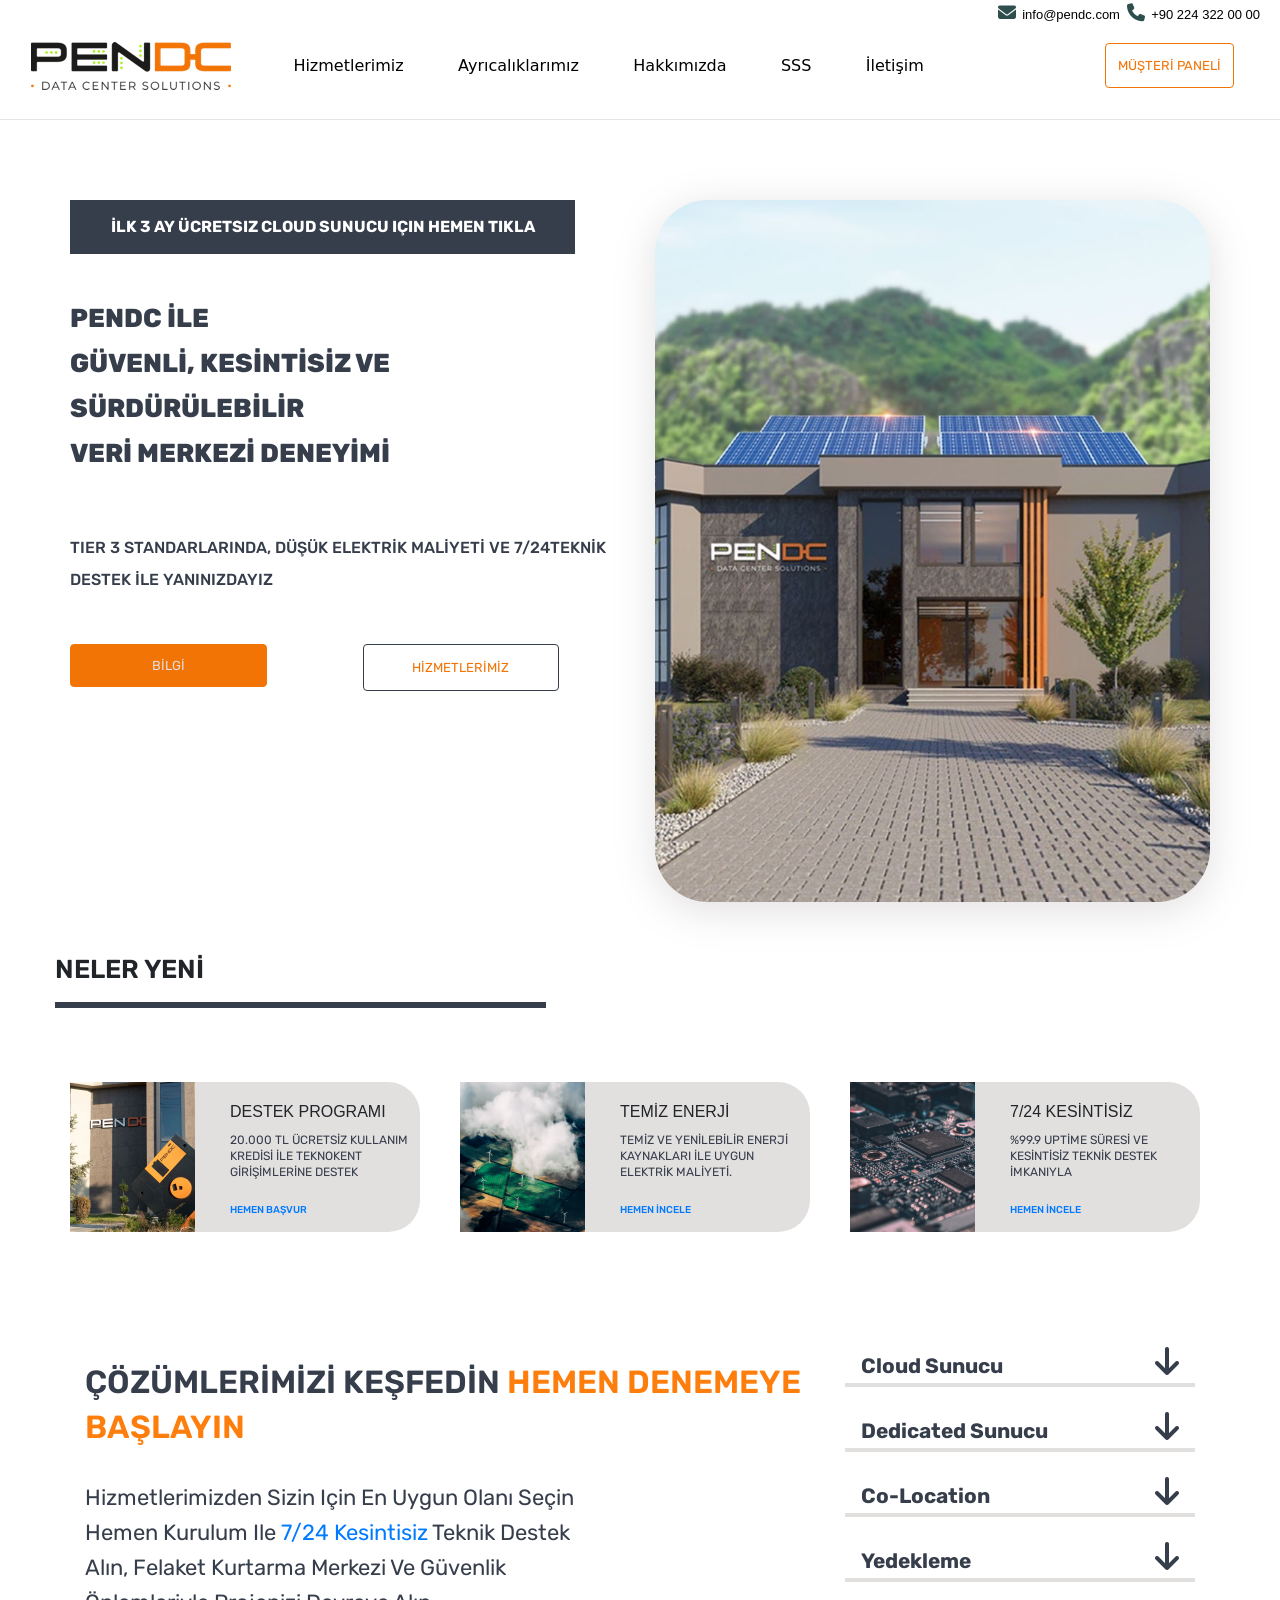
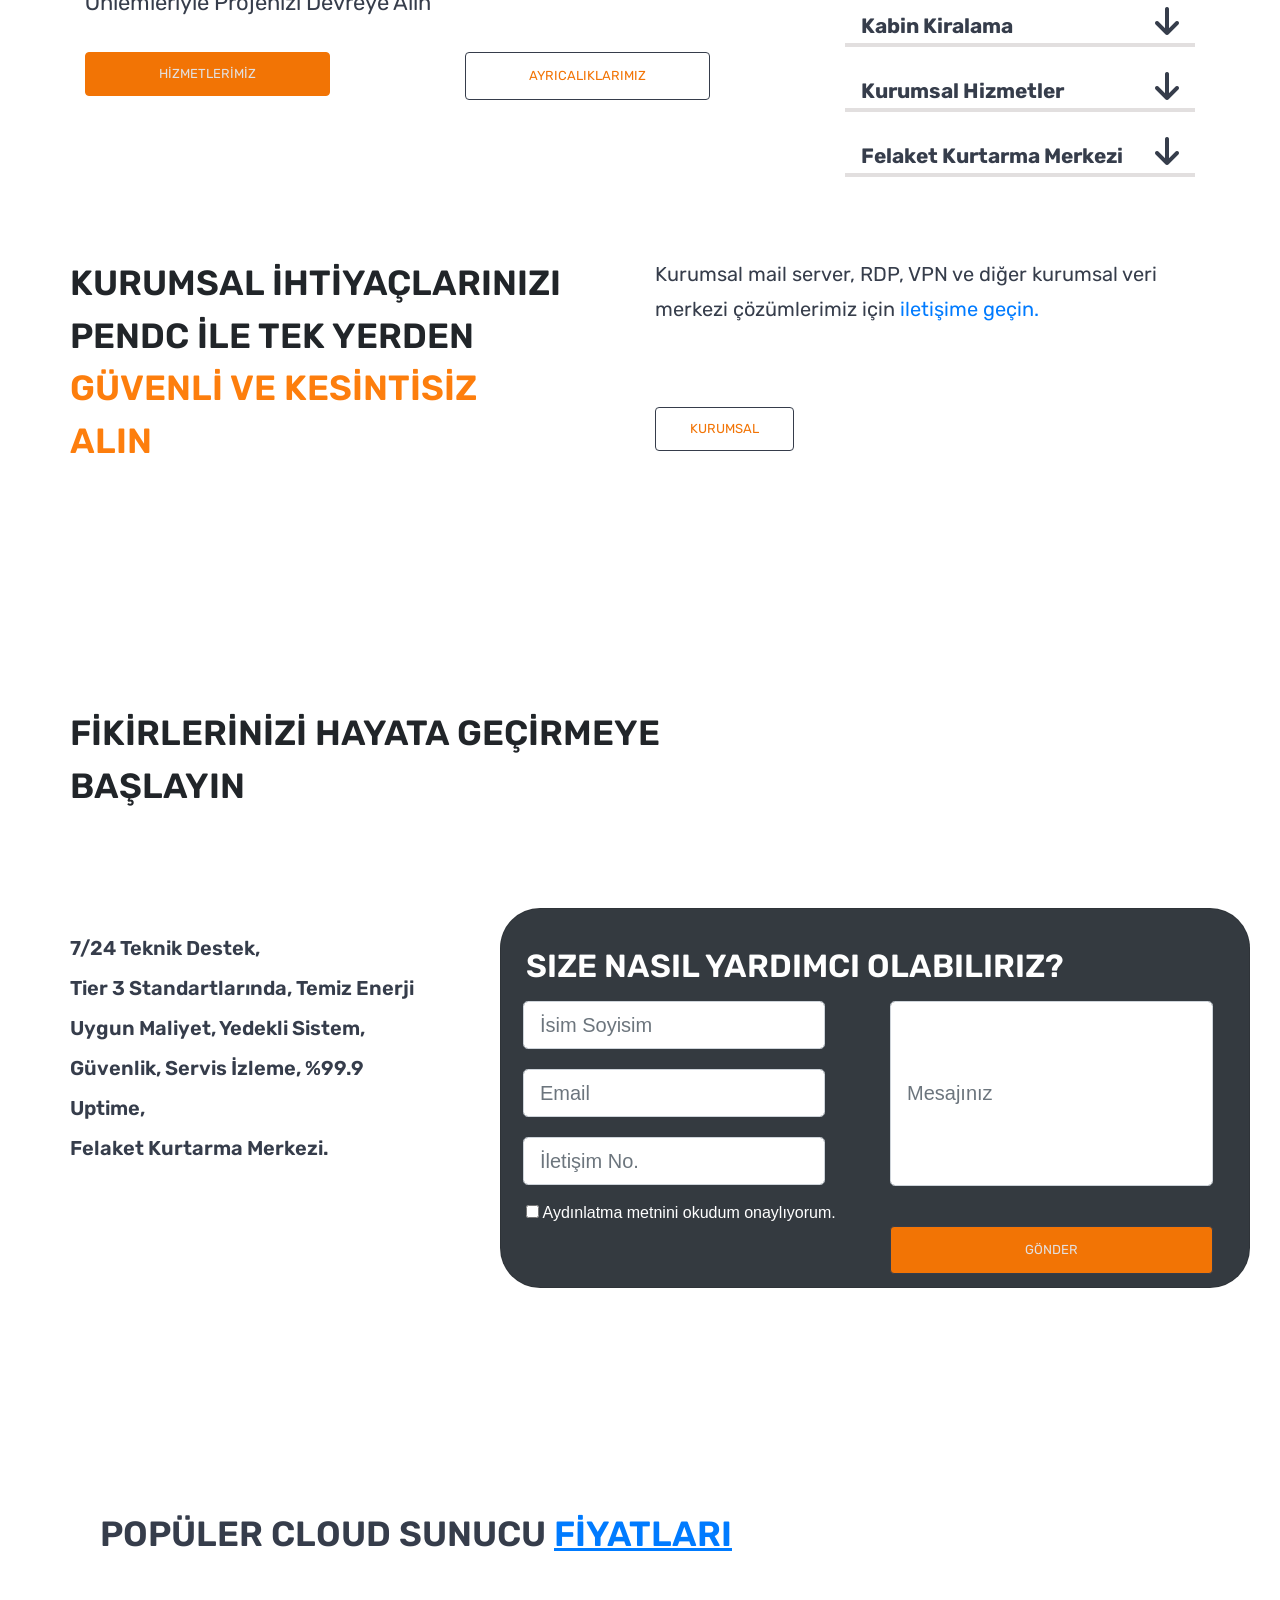
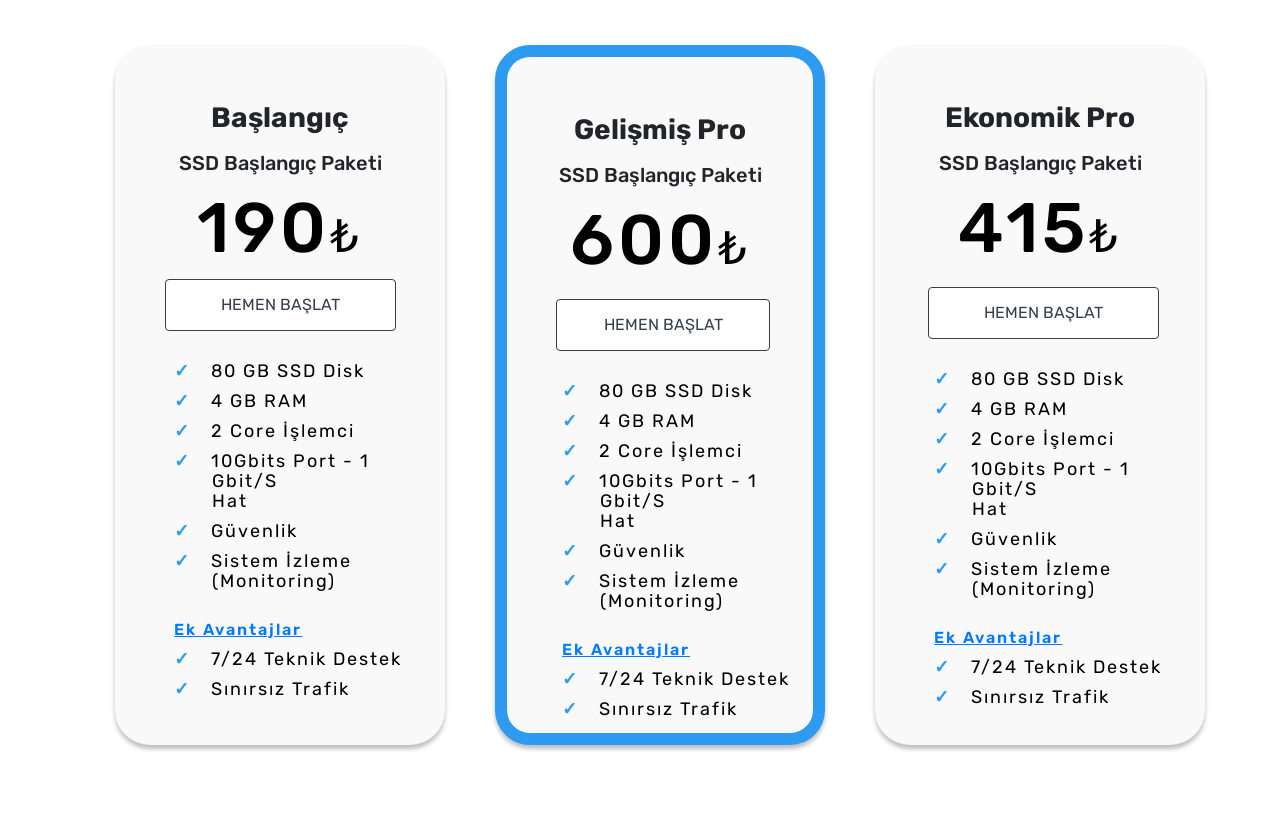
==== index.html @ 30faa402 "pendc1 pendc" ====
<!DOCTYPE html>
<html lang="en">

<head>
  <meta charset="UTF-8">
  <meta name="viewport" content="width=device-width, initial-scale=1.0, maximum-scale=1.0, user-scalable=0">
  <meta http-equiv="X-UA-Compatible" content="ie=edge">
  <title>PenDC: Veri Merkezi | TIER 3 Standartlarında Data Center</title>
  <link href="images/favicon.png" rel="icon" type="image/png">
  <link rel="stylesheet" href="https://cdnjs.cloudflare.com/ajax/libs/font-awesome/6.4.0/css/all.min.css">
  <link rel="stylesheet" href="https://stackpath.bootstrapcdn.com/bootstrap/4.0.0/css/bootstrap.min.css">
  <link href='https://fonts.googleapis.com/css?family=Rubik' rel='stylesheet'>
  <link rel="stylesheet" href="css/style.css">
</head>

<body>

  <div class="top-info bg-white text-right">
    <i class="fa-solid fa-envelope ikonmail" style="color: #000000;"></i></i><a href="mailto:info@pendc.com">
      info@pendc.com </a></i>
    <span class="mr-3"><i class="fa-solid fa-phone ikontel" style="color: #000000;"></i></i> +90 224 322 00 00</span>
  </div>
  <div class="col-lg 9">
    <nav class="navbar navbar-expand-lg navbar-light bg-white">

      <a class="navbar-brand" href="index.html"><img src="images/pendclogo.webp"> </a>
      <button class="navbar-toggler" type="button" data-toggle="collapse" data-target="#navbarNav"
        aria-controls="navbarNav" aria-expanded="false" aria-label="Toggle navigation">
        <span class="navbar-toggler-icon"></span>
      </button>
      <div class="collapse navbar-collapse menu" id="navbarNav">
        <ul class="navbar-nav">
          <li class="nav-item active">
            <a class="nav-link" href="#">Hizmetlerimiz</a>
          </li>
          <li class="nav-item">
            <a class="nav-link" href="#">Ayrıcalıklarımız</a>
          </li>
          <li class="nav-item">
            <a class="nav-link" href="#">Hakkımızda</a>
          </li>
          <li class="nav-item">
            <a class="nav-link" href="#">SSS</a>
          </li>
          <li class="nav-item">
            <a class="nav-link" href="#">İletişim</a>
          </li>
        </ul>
      </div>
      <div class="col-md 3 float-right">
        <button class="btn btn-outline musteripaneli"> MÜŞTERİ PANELİ </button>
      </div>
  </div>

  </nav>
  <hr>

  <div class="container">
    <div class="row">
      <div class="row">
        <div class="col-md-6 col-sm-12 sol">
          <div class="yaziarkaplan">
            <a href="#" class="solyazi">İlk 3 ay ücretsiz cloud sunucu için hemen tıkla</a>
          </div>
          <div class="row">
            <div class="col-md-12 pendcbaslik">
              <h2 class="pendcbaslikyazi">PenDC İle <br> güvenlİ, kesİntİsİz ve<br>sürdürülebİlİr<br>verİ merkeZİ
                deneyİmİ</h2>
            </div>
          </div>
          <div class="row">
            <div class="col-12 teknikdestekyazi">
              <p class="teknikdestekyazikucuk">Tier 3 Standarlarında, düşük elektrİk malİyeTİ ve 7/24<br
                  class="d-sm-none">teknİk destek İle yanınızdayız</p>
            </div>
          </div>
          <div class="row butonlar">
            <div class="col-lg-6 col-md-6 col-sm-12">
              <button class="btn btn-outline bilgi-buton">BİLGİ</button>
            </div>
            <div class="col-lg-6 col-md-6 col-sm-12">
              <button class="btn btn-outline hizmet-buton">HİZMETLERİMİZ</button>
            </div>
          </div>

        </div>
        <div class="col-md-6 col-sm-12 sag">
          <div class="row">
            <div class="col-lg-12 col-sm-12 ">
              <img src="images/pendccard.png" class="sagresim img-fluid">
            </div>
          </div>
        </div>
        <div class="row neleryenicon">
          <div class="col-lg-12 col-md-12 col-sm-12 ">
            <h3 class="neleryeni">NELER YENİ</h3>
            <hr class="cizgi">
          </div>
        </div>
      </div>
      <div class="row kartlar">
        <div class="col-lg-4 col-md-6 col-sm-12">
          <div class="solkart">
            <img src="images/destekprogrami.png" class="solkartresim">
            <h6 class="solkartbaslik">DESTEK PROGRAMI</h6><br>
            <span class="solkartyazi">20.000 TL ÜCRETSİZ KULLANIM<br> KREDİSİ İLE TEKNOKENT<br> GİRİŞİMLERİNE DESTEK<br>
            </span>
            <a href="#" class="solkartlink">HEMEN BAŞVUR</a>
          </div>
        </div>

        <div class="col-lg-4 col-md-6 col-sm-12">
          <div class="ortakart">
            <img src="images/temizenerji.png" class="ortakartresim">
            <h6 class="ortakartbaslik">TEMİZ ENERJİ</h6><br>
            <span class="ortakartyazi">TEMİZ VE YENİLEBİLİR ENERJİ<br> KAYNAKLARI İLE UYGUN<br> ELEKTRİK MALİYETİ.
            </span>
            <a href="#" class="ortakartlink">HEMEN İNCELE</a>
          </div>
        </div>

        <div class="col-lg-4 col-md-6 col-sm-12">
          <div class="sagkart">
            <img src="images/7-24kesintisiz.png" class="sagkartresim">
            <h6 class="sagkartbaslik">7/24 KESİNTİSİZ</h6><br>
            <span class="sagkartyazi"> %99.9 UPTİME SÜRESİ VE<br> KESİNTİSİZ TEKNİK DESTEK<br> İMKANIYLA </span>
            <a href="#" class="sagkartlink">HEMEN İNCELE</a>
          </div>
        </div>
      </div>
      <div class="container">
        <div class="row cozumler-dropdownmenu">
          <div class="col-12 col-md-8 cozumler">
            <h1 class="cozumlerbaslik">ÇÖZÜMLERİMİZİ KEŞFEDİN <span style="color:#FD7E0D ;"> HEMEN DENEMEYE
                BAŞLAYIN</span> </h1>
            <p class="cozumleryazi">Hizmetlerimizden sizin için en uygun olanı seçin<br>
              hemen kurulum ile <a href="#">7/24 kesintisiz</a> teknik destek<br>
              alın, felaket kurtarma merkezi ve güvenlik<br>
              önlemleriyle projenizi devreye alın </p>
            <div class="row butonlar">
              <div class="col-6 col-md-6 col-sm-12">
                <button class="btn btn-outline-primary hizmet-cozumler-buton"> HİZMETLERİMİZ </button>
              </div>
              <div class="col-6 col-md-6 col-sm-12">
                <button class="btn btn-outline-primary ayricak-buton"> AYRICALIKLARIMIZ </button>
              </div>
            </div>
          </div>

          <div class="col-12 col-md-4 accordionsag">
            <section class="accordion-section clearfix mt-3" aria-label="Question Accordions">
              <div class="panel-group" id="accordion" role="tablist" aria-multiselectable="true">

                <div class="panel panel-default">
                  <div class="panel-heading p-3 mb-3" role="tab" id="heading0">
                    <h3 class="panel-title">
                      <a class="collapsed" role="button" title="" data-toggle="collapse" data-parent="#accordion"
                        href="#collapse0" aria-expanded="true" aria-controls="collapse0">
                        Cloud Sunucu
                      </a>
                    </h3>
                  </div>
                  <div id="collapse0" class="panel-collapse collapse" role="tabpanel" aria-labelledby="heading0">
                    <div class="panel-body px-3 mb-4">
                      <ul class="tik">
                        <li>Tier 3 standartlarında dedicated sunucu barındırma hizmetleri</li>
                        <li>Temiz enerji kaynakları ile uygun elektrik maliyeti</li>
                        <li>7/24 Teknik destek ile fiziksel sunucu hizmetleri</li>
                      </ul>
                    </div>
                  </div>
                </div>

                <div class="panel panel-default">
                  <div class="panel-heading p-3 mb-3" role="tab" id="heading1">
                    <h3 class="panel-title">
                      <a class="collapsed" role="button" title="" data-toggle="collapse" data-parent="#accordion"
                        href="#collapse1" aria-expanded="true" aria-controls="collapse1">
                        Dedicated Sunucu
                      </a>
                    </h3>
                  </div>
                  <div id="collapse1" class="panel-collapse collapse" role="tabpanel" aria-labelledby="heading1">
                    <div class="panel-body px-3 mb-4">
                      <ul class="tik">
                        <li>Tier 3 standartlarında dedicated sunucu barındırma hizmetleri</li>
                        <li>Temiz enerji kaynakları ile uygun elektrik maliyeti</li>
                        <li>7/24 Teknik destek ile fiziksel sunucu hizmetleri</li>
                      </ul>
                    </div>
                  </div>
                </div>

                <div class="panel panel-default">
                  <div class="panel-heading p-3 mb-3" role="tab" id="heading2">
                    <h3 class="panel-title">
                      <a class="collapsed" role="button" title="" data-toggle="collapse" data-parent="#accordion"
                        href="#collapse2" aria-expanded="true" aria-controls="collapse2">
                        Co-Location
                      </a>
                    </h3>
                  </div>
                  <div id="collapse2" class="panel-collapse collapse" role="tabpanel" aria-labelledby="heading2">
                    <div class="panel-body px-3 mb-4">
                      <ul class="tik">
                        <li>Tier 3 standartlarında dedicated sunucu barındırma hizmetleri</li>
                        <li>Temiz enerji kaynakları ile uygun elektrik maliyeti</li>
                        <li>7/24 Teknik destek ile fiziksel sunucu hizmetleri</li>
                      </ul>
                    </div>
                  </div>
                </div>

                <div class="panel panel-default">
                  <div class="panel-heading p-3 mb-3" role="tab" id="heading3">
                    <h3 class="panel-title">
                      <a class="collapsed" role="button" title="" data-toggle="collapse" data-parent="#accordion"
                        href="#collapse3" aria-expanded="true" aria-controls="collapse3">
                        Yedekleme
                      </a>
                    </h3>
                  </div>
                  <div id="collapse3" class="panel-collapse collapse" role="tabpanel" aria-labelledby="heading3">
                    <div class="panel-body px-3 mb-4">
                      <ul class="tik">
                        <li>Tier 3 standartlarında dedicated sunucu barındırma hizmetleri</li>
                        <li>Temiz enerji kaynakları ile uygun elektrik maliyeti</li>
                        <li>7/24 Teknik destek ile fiziksel sunucu hizmetleri</li>
                      </ul>
                    </div>
                  </div>
                </div>

                <div class="panel panel-default">
                  <div class="panel-heading p-3 mb-3" role="tab" id="heading4">
                    <h3 class="panel-title">
                      <a class="collapsed" role="button" title="" data-toggle="collapse" data-parent="#accordion"
                        href="#collapse4" aria-expanded="true" aria-controls="collapse4">
                        Kabin Kiralama
                      </a>
                    </h3>
                  </div>
                  <div id="collapse4" class="panel-collapse collapse" role="tabpanel" aria-labelledby="heading4">
                    <div class="panel-body px-3 mb-4">
                      <ul class="tik">
                        <li>Tier 3 standartlarında dedicated sunucu barındırma hizmetleri</li>
                        <li>Temiz enerji kaynakları ile uygun elektrik maliyeti</li>
                        <li>7/24 Teknik destek ile fiziksel sunucu hizmetleri</li>
                      </ul>
                    </div>
                  </div>
                </div>

                <div class="panel panel-default">
                  <div class="panel-heading p-3 mb-3" role="tab" id="heading5">
                    <h3 class="panel-title">
                      <a class="collapsed" role="button" title="" data-toggle="collapse" data-parent="#accordion"
                        href="#collapse5" aria-expanded="true" aria-controls="collapse5">
                        Kurumsal Hizmetler
                      </a>
                    </h3>
                  </div>
                  <div id="collapse5" class="panel-collapse collapse" role="tabpanel" aria-labelledby="heading5">
                    <div class="panel-body px-3 mb-4">
                      <ul class="tik">
                        <li>Tier 3 standartlarında dedicated sunucu barındırma hizmetleri</li>
                        <li>Temiz enerji kaynakları ile uygun elektrik maliyeti</li>
                        <li>7/24 Teknik destek ile fiziksel sunucu hizmetleri</li>
                      </ul>
                    </div>
                  </div>
                </div>

                <div class="panel panel-default">
                  <div class="panel-heading p-3 mb-3" role="tab" id="heading6">
                    <h3 class="panel-title">
                      <a class="collapsed" role="button" title="" data-toggle="collapse" data-parent="#accordion"
                        href="#collapse6" aria-expanded="true" aria-controls="collapse6">
                        Felaket Kurtarma Merkezi
                      </a>
                    </h3>
                  </div>
                  <div id="collapse6" class="panel-collapse collapse" role="tabpanel" aria-labelledby="heading6">
                    <div class="panel-body px-3 mb-4">
                      <ul class="tik">
                        <li>Tier 3 standartlarında dedicated sunucu barındırma hizmetleri</li>
                        <li>Temiz enerji kaynakları ile uygun elektrik maliyeti</li>
                        <li>7/24 Teknik destek ile fiziksel sunucu hizmetleri</li>
                      </ul>
                    </div>
                  </div>
                </div>
              </div>
          </div>
          </section>
        </div>
      </div>

      <div class="row kurumsal">
        <div class="col-md-6 col-sm-12">
          <p class="kurumsalbaslik">
            Kurumsal İHTİYAÇLARINIZI PenDC İLE tek yerden <span style="color: #FD7E0D;">güVENLİ ve kESİNTİSİZ<br>
              alın</span>
          </p>
        </div>
        <div class="col-md-6 col-sm-12">
          <p class="kurumsalyazi">
            Kurumsal mail server, RDP, VPN ve diğer kurumsal veri merkezi çözümlerimiz için <a href="#">iletişime
              geçin.</a>
          </p>
          <button class="btn btn-outline kurumsal-buton"> KURUMSAL </button>
        </div>
      </div>
      <div class="row fikir">
        <div class="col-12">
          <pc class="fikiryazi">FİKİRLERİNİZİ HAYATA GEÇİRMEYE<br> BAŞLAYIN </p>
        </div>
      </div>
      <div class="row ileti">

        <div class="col-md-4 iletibilgi d-none d-md-block">
          <span class="iletiyazi">7/24 Teknik Destek,<br>
            Tier 3 Standartlarında,
            Temiz Enerji Uygun Maliyet,
            Yedekli Sistem,
            Güvenlik,
            Servis İzleme,
            %99.9 Uptime,<br>
            Felaket Kurtarma Merkezi.
          </span>
        </div>
        <div class="col-md-8 iletisim">
          <div class="card text-white bg-dark iletisim-kart">
            <h5 class="card-title iletisim-kart-baslik">Size nasıl yardımcı olabiliriz?</h5>
            <div class="row">
              <div class="col-lg-6">
                <div class="form-group">
                  <input type="text" class="form-control form-control-lg isimsoyisimtb" placeholder="İsim Soyisim">
                </div>
                <div class="form-group">
                  <input type="email" class="form-control form-control-lg emailtb" placeholder="Email">
                </div>
                <div class="form-group">
                  <input type="tel" class="form-control form-control-lg telnotb" placeholder="İletişim No.">
                </div>
                <div class="form-group">
                  <p class="card-text iletisim-kart-yazi">
                    <label for="okudumkabulediyom">
                      <input type="checkbox" id="okudumkabulediyom" class="checkbox">
                      Aydınlatma metnini okudum onaylıyorum.
                    </label>
                  </p>
                </div>
              </div>
              <div class="col-lg-6">
                <div class="form-group mesaj-grup">
                  <input type="text" class="form-control form-control-lg mesaj" placeholder="Mesajınız">
                </div>
                <div class="form-group">
                  <button class="btn btn-outline gonder-buton">GÖNDER</button>
                </div>
              </div>
            </div>
          </div>
        </div>

      </div>
    </div>
    <div class="container">
      <div class="row cloudfiyat">
        <div class="col-12">
          <label class="cloudyazi">Popüler cloud sunucu <a href="#"
              style="text-decoration: underline;">Fİyatları</a></label>
        </div>
        <div class="row fiyat-kart">
          <div class="col-lg-4 col-md-12">
            <div class="urun-fiyat">
              <h3
                style="text-align: center; margin-top: 50px; font-family: Rubik; font-weight: 700; line-height: 45px;">
                Başlangıç</h3>
              <h5
                style="text-align: center; margin-top: -7px; font-family: Rubik; font-weight: 500; line-height: 45px;">
                SSD Başlangıç Paketi</h5>
              <h1
                style="text-align: center; margin-top: 20px; color: #000; font-size: 70px; font-family: Rubik; font-weight: 500; line-height: 45px; letter-spacing: 4px;">
                190<span
                  style="font-family: Arial, Helvetica, sans-serif; font-size: 45px; letter-spacing: 4px; font-weight: 500;">₺</span>
              </h1>
              <button class="btn btn-outline hemenbaslat-buton d-block mx-auto"> HEMEN BAŞLAT </button>
              <ul class="urun-liste tik">
                <li>80 GB SSD Disk</li>
                <li>4 GB RAM</li>
                <li>2 Core İşlemci</li>
                <li>10Gbits Port - 1 <br><span style="margin-left: 38px;">Gbit/s</span><br><span
                    style="margin-left: 38px;">hat</span></li>
                <li>Güvenlik</li>
                <li>Sistem İzleme <span style="margin-left: 38px;">(Monitoring)</span></li>
              </ul>
              <a href="#"
                style="margin-left: 18%; font-family: Rubik; font-weight: 600; line-height: 45px; letter-spacing: 2px;  text-decoration-line: underline;">Ek
                Avantajlar</a>
              <ul class="urun-liste tik" style="margin-top: -13px;">
                <li>7/24 Teknik destek</li>
                <li>Sınırsız Trafik</li>
              </ul>
            </div>
          </div>
          <div class="col-lg-4 col-md-12">
            <div class="urun-fiyat-orta">
              <h3
                style="text-align: center; margin-top: 50px; font-family: Rubik; font-weight: 700; line-height: 45px;">
                Gelişmiş Pro</h3>
              <h5
                style="text-align: center; margin-top: -7px; font-family: Rubik; font-weight: 500; line-height: 45px;">
                SSD Başlangıç Paketi</h5>
              <h1
                style="text-align: center; margin-top: 20px; color: #000; font-size: 70px; font-family: Rubik; font-weight: 500; line-height: 45px; letter-spacing: 4px;">
                600<span
                  style="font-family: Arial, Helvetica, sans-serif; font-size: 45px; letter-spacing: 4px; font-weight: 500;">₺</span>
              </h1>
              <button class="btn btn-outline hemenbaslat-buton" style=""> HEMEN BAŞLAT </button>
              <ul class="urun-liste tik">
                <li>80 GB SSD Disk</li>
                <li>4 GB RAM</li>
                <li>2 Core İşlemci</li>
                <li>10Gbits Port - 1 <br><span style="margin-left: 38px;">Gbit/s</span><br><span
                    style="margin-left: 38px;">hat</span></li>
                <li>Güvenlik</li>
                <li>Sistem İzleme <span style="margin-left: 38px;">(Monitoring)</span></li>
              </ul>
              <a href="#"
                style="margin-left: 18%; font-family: Rubik; font-weight: 600; line-height: 45px; letter-spacing: 2px;  text-decoration-line: underline;">Ek
                Avantajlar</a>
              <ul class="urun-liste tik" style="margin-top: -13px;">
                <li>7/24 Teknik destek</li>
                <li>Sınırsız Trafik</li>
              </ul>
            </div>
          </div>
          <div class="col-lg-4 col-md-12">
            <div class="urun-fiyat">
              <h3
                style="text-align: center; margin-top: 50px; font-family: Rubik; font-weight: 700; line-height: 45px;">
                Ekonomik Pro</h3>
              <h5
                style="text-align: center; margin-top: -7px; font-family: Rubik; font-weight: 500; line-height: 45px;">
                SSD Başlangıç Paketi</h5>
              <h1
                style="text-align: center; margin-top: 20px; color: #000; font-size: 70px; font-family: Rubik; font-weight: 500; line-height: 45px; letter-spacing: 4px;">
                415<span
                  style="font-family: Arial, Helvetica, sans-serif; font-size: 45px; letter-spacing: 4px; font-weight: 500;">₺</span>
              </h1>
              <button class="btn btn-outline hemenbaslat-buton" style=""> HEMEN BAŞLAT </button>
              <ul class="urun-liste tik">
                <li>80 GB SSD Disk</li>
                <li>4 GB RAM</li>
                <li>2 Core İşlemci</li>
                <li>10Gbits Port - 1 <br><span style="margin-left: 38px;">Gbit/s</span><br><span
                    style="margin-left: 38px;">hat</span></li>
                <li>Güvenlik</li>
                <li>Sistem İzleme <span style="margin-left: 38px;">(Monitoring)</span></li>
              </ul>
              <a href="#"
                style="margin-left: 18%; font-family: Rubik; font-weight: 600; line-height: 45px; letter-spacing: 2px;  text-decoration-line: underline;">Ek
                Avantajlar</a>
              <ul class="urun-liste tik" style="margin-top: -13px;">
                <li>7/24 Teknik destek</li>
                <li>Sınırsız Trafik</li>
              </ul>
            </div>
          </div>
        </div>
      </div>
    </div>
  </div>


  </div>
  </div>

  <script src="https://code.jquery.com/jquery-3.2.1.slim.min.js"></script>
  <script src="https://cdnjs.cloudflare.com/ajax/libs/popper.js/1.12.9/umd/popper.min.js"></script>
  <script src="https://stackpath.bootstrapcdn.com/bootstrap/4.0.0/js/bootstrap.min.js"></script>
</body>

</html>
---- css/style.css ----
*{
  border:0px;
  padding: 0px;
  margin: 0px;
}
.nav-link {
    color:black !important;
    font-size: medium;
    margin-left: 3vw;
    display: flex;
    align-items: center;
    text-align: center;
    
    font-family: system-ui, -apple-system, BlinkMacSystemFont, 'Segoe UI', Roboto, Oxygen, Ubuntu, Cantarell, 'Open Sans', 'Helvetica Neue', sans-serif;
  }
  .nav-link:hover{
    text-decoration-line: underline !important;
    color: #f27405 !important;
  }
  .musteripaneli{
    font-size: small;
    font-family: 'Rubik';
    border-color: #f27405;
    color: #f27405;
    background-color: white;
    float: right;
    padding: 12px;
    transition: .3s;
  }
  .musteripaneli:hover{
    color: white;
    background-color: #f27405;
    transition: .7s;
  }
  .top-info{
    font-size: small;
    font-weight: 500;
    justify-content: center;
    color: black !important;
    padding: 4px;
  }
  .top-info a{
    color: black !important;
  }
  .ikontel{
    font-size: large;
    color: darkslategray !important;
    margin-right: 3px;
    margin-left: 3px;
  }
  .ikonmail{
    font-size: large;
    color: darkslategray !important;
    margin-right: 3px;
    margin-left: 3px;
  }
  .sol{
    margin-top: 5vw;
  }

  .sag{
    margin-top: 5vw;
  }

.yaziarkaplan{
    color: #fff;
    padding: 15px;
    margin: 0px 50px 50px 0px;
    margin-bottom: 10px;
    background-color: #363D4B;
}
.sol .yaziarkaplan .solyazi{
  color: white;
  display: flex;
  justify-content: center;
  align-items: center;
  height: 100%;
  text-transform: uppercase;
  font-family: 'Rubik';
  font-weight: bold;
}

.pendcbaslik{
  margin-top: 2em;
}

.pendcbaslik .pendcbaslikyazi{

  font-family: 'Rubik';
  font-style: normal;
  font-weight: 800;
  font-size: 26px;
  line-height: 45px;
  color: #363D4B;
  text-transform: uppercase;
}

.teknikdestekyazi{
  margin-top: 3em;
}
.teknikdestekyazi .teknikdestekyazikucuk{
  
  font-family: 'Rubik';
  font-style: normal;
  font-weight: 500;
  font-size: 16px;
  line-height: 32px;
  text-transform: uppercase;
  color: #363D4B;
}
.butonlar{
margin-top: 2em;
}
.ayricak-buton{
  width: 70%;
  font-size: small;
  font-family: 'Rubik';
  border-color: #363D4B;
  color: #f27405;
  background-color: white;
  padding: 13px;
  transition: .4s; 
}
.ayricak-buton:hover{
  margin-right: 130px;
  font-size: small;
  font-family: 'Rubik';
  border-color: #f27405;
  color: white;
  background-color: #f27405;
  padding: 13px;
  transition: .7s;
}
.hizmet-buton{
  width: 75%;
  font-size: small;
  font-family: 'Rubik';
  border-color: #363D4B;
  color: #f27405;
  background-color: white;
  padding: 13px;
  transition: .4s;
}
.hizmet-buton:hover{
  margin-right: 130px;
  font-size: small;
  font-family: 'Rubik';
  border-color: #f27405;
  color: white;
  background-color: #f27405;
  padding: 13px;
  transition: .7s;
}
.bilgi-buton{
  width: 75%;
  font-size: small;
  font-family: 'Rubik';
  border-color: #f27405;
  color: #E2DFDF;
  background-color: #f27405;
  padding: 11px;
  transition: .4s;
}
.bilgi-buton:hover{
  font-size: small;
  font-family: 'Rubik';
  border-color: #f27405;
  color: white;
  background-color: #f27405;
  padding: 11px;
  transition: .7s;
}
.neleryenicon{
  margin-top: 60px;
}
.neleryeni{
 
  font-family: 'Rubik';
  font-style: normal;
  font-weight: 600;
  font-size: 26px;
  line-height: 16px;
}
.cizgi{
  position: absolute;
  border: 3px solid #363D4B;
  width: 485px;
}
.sagresim{
  height: 100%;
  width: 100%;
  filter: drop-shadow(0px 8px 20px #E2DFDF);
  border-radius: 53px;
}

.solkart{
  display: flex;
  align-items: left;
  justify-content: left;
  margin-right: 290px;
  margin-top: 6em;
  width: 350px;
  height: 150px;
  background: #E2DFDF;
  border-radius: 32px;
}
.solkart .solkartresim{
  max-width: 100%;
  max-height: 100%;
}
.solkart .solkartbaslik{
  margin-top: 20px;
  position: absolute;
  margin-left: 160px;
}
.solkart .solkartyazi{
  margin-top: 50px;
  font-family: 'Rubik';
  font-style: normal;
  font-weight: 400;
  font-size: 12px;
  text-transform: capitalize;
  color: #363D4B;
  line-height: 16px;
  position: absolute;
  margin-left: 160px;
}
.solkart .solkartlink{
  position: absolute;
  font-family: 'Rubik';
  font-style: normal;
  font-weight: 500;
  font-size: 10px;
  line-height: 16px;
  margin-left: 160px;
  margin-top: 120px;
}

.ortakart{
  display: flex;
  align-items: left;
  justify-content: left;
  margin-top: 6em;
  width: 350px;
  height: 150px;
  background: #E2DFDF;
  border-radius: 32px;
}
.ortakart .ortakartresim{
  max-width: 100%;
  max-height: 100%;
}
.ortakart .ortakartbaslik{
  margin-top: 20px;
  position: absolute;
  margin-left: 160px;
}
.ortakart .ortakartyazi{
  margin-top: 50px;
  font-family: 'Rubik';
  font-style: normal;
  font-weight: 400;
  font-size: 12px;
  text-transform: capitalize;
  color: #363D4B;
  line-height: 16px;
  position: absolute;
  margin-left: 160px;
}
.ortakart .ortakartlink{
  position: absolute;
  font-family: 'Rubik';
  font-style: normal;
  font-weight: 500;
  font-size: 10px;
  line-height: 16px;
  margin-left: 160px;
  margin-top: 120px;
}
.sagkart{
  display: flex;
  align-items: left;
  justify-content: left;
  margin-top: 6em;
  width: 350px;
  height: 150px;
  background: #E2DFDF;
  border-radius: 32px;
}
.sagkart .sagkartresim{
  max-width: 100%;
  max-height: 100%;
}
.sagkart .sagkartbaslik{
  margin-top: 20px;
  position: absolute;
  margin-left: 160px;
}
.sagkart .sagkartyazi{
  margin-top: 50px;
  font-family: 'Rubik';
  font-style: normal;
  font-weight: 400;
  font-size: 12px;
  text-transform: capitalize;
  color: #363D4B;
  line-height: 16px;
  position: absolute;
  margin-left: 160px;
}
.sagkart .sagkartlink{
  position: absolute;
  font-family: 'Rubik';
  font-style: normal;
  font-weight: 500;
  font-size: 10px;
  line-height: 16px;
  margin-left: 160px;
  margin-top: 120px;
}
.hizmet-cozumler-buton{
  width: 70%;
  font-size: small;
  font-family: 'Rubik';
  border-color: #f27405;
  color: #E2DFDF;
  background-color: #f27405;
  padding: 11px;
  transition: .4s;
}
.hizmet-cozumler-buton:hover{
    font-size: small;
    font-family: 'Rubik';
    border-color: #f27405;
    color: white;
    background-color: #f27405;
    padding: 11px;
    transition: .7s;
}
.cozumlerbaslik{
  margin-top: 4em;
  font-family: 'Rubik';
  font-style: normal;
  font-weight: 600;
  font-size: 32px;
  line-height: 45px;
  /* or 129% */
  
  text-transform: uppercase;
  
  color: #363D4B;
}
.cozumleryazi{
  margin-top: 30px;
  font-family: 'Rubik';
  font-style: normal;
  font-weight: 400;
  font-size: 22px;
  line-height: 35px;
  /* or 159% */
  text-transform: capitalize; 
  color: #363D4B; 
}
.accordion-section .panel-default > .panel-heading {
  border: 0;
  border-bottom: 4px solid #E2DFDF ;
  background: #fff;
  padding: 0;
}
.accordion-section .panel-default .panel-title a {
  display: block;
  height: 5px;
  text-align: left;
  font-family: 'Rubik';
  font-style: normal;
  font-weight: bold;
  text-transform: capitalize;
  color: #363D4B;
  font-size: 1.3rem;
}
.accordion-section .panel-default .panel-title a:hover{
  text-decoration: none;
}
.accordion-section .panel-default .panel-title a:after {
  font-family: 'FontAwesome';
  font-style: normal;
  font-size: 2rem;
  content: "\2191";
  color: #363D4B;
  float: right;
  margin-top: -12px;
}
.accordion-section .panel-default .panel-title a.collapsed:after {
  content: "\2193";
}
.accordion-section .panel-default .panel-body {
  font-size: 1.2rem;
}
.accordionsag{
  margin-top: 90px;
}
.tik {
  list-style-type: none;
}
.tik li:before {
  font-weight: bolder;
  color: #2D9BF0;
  content: "\2713"; /* Unicode değeri tick işaretine karşılık geliyor */
  margin-right: 20px; /* İstediğiniz boşluk miktarını belirleyebilirsiniz */
}
.kurumsal{
  margin-top: 4em;
}
.kurumsalbaslik{
  font-family: 'Rubik';
  font-style: normal;
  font-weight: 600;
  font-size: 35px;
  text-transform: uppercase;
}
.kurumsalyazi{
  float: right;
  font-family: 'Rubik';
  font-style: normal;
  font-weight: 400;
  font-size: 20px;
  line-height: 35px;
  color: #363D4B;
}
.kurumsal-buton{
  margin-top: 64px;
  width: 25%;
  font-size: small;
  font-family: 'Rubik';
  border-color: #363D4B;
  color: #f27405;
  background-color: white;
  padding: 11px;
  transition: .4s;
}
.kurumsal-buton:hover{
  margin-right: 130px;
  font-size: small;
  font-family: 'Rubik';
  border-color: #f27405;
  color: white;
  background-color: #f27405;
  padding: 11px;
  transition: .7s;
}
.fikir{
  margin-top: 14em;
}
.fikiryazi{
  font-family: 'Rubik';
  font-style: normal;
  font-weight: 600;
  font-size: 35px;
}
.ileti{
  margin-top: 5em;
}
.ileti .iletibilgi{
  padding-top: 20px;
}
.ileti .iletibilgi .iletiyazi{
  font-family: 'Rubik';
  font-style: normal;
  font-weight: 600;
  font-size: 20px;
  line-height: 40px;
  text-transform: capitalize;
  color: #363D4B;
  margin-top: 0;
  padding-top: 0; 
  display: flex; 
}
.iletisim-kart{
  margin-left: 40px;
  width: 100%;
  height: 380px;
  border-radius: 40px;
}
@media (max-width: 991px) {
  .iletisim-kart {
    height: 700px;
  }
}
@media (max-width: 991px) {
  .mesaj {
    margin-left: 23px;
  }
}
@media (max-width: 991px) {
  .gonder-buton {
    margin-left: 23px;
  }
}
@media (max-width: 991px) {
  .telnotb {
    width: 90% !important;
  }
  .emailtb {
    width: 90% !important;
  }
  .isimsoyisimtb {
    width: 90% !important;
  }
}
.iletisim-kart .iletisim-kart-baslik{
  text-align: left;
  margin-top: 35px;
  margin-left: 25px;
  font-family: 'Rubik';
  font-style: normal;
  font-weight: 600;
  font-size: 32px;
  line-height: 45px;
  text-transform: uppercase;
  color: #FFFFFF;
}
.iletisim-kart .iletisim-kart-yazi{
  text-align: left;
  margin-left: 25px;
}

.iletisim-kart-kucuk{
  margin-left: 40px;
  width: 50%;
  height: 680px;
  border-radius: 40px;
}
.iletisim-kart-kucuk .iletisim-kart-baslik-kucuk{
  text-align: left;
  margin-top: 35px;
  margin-left: 25px;
  font-family: 'Rubik';
  font-style: normal;
  font-weight: 600;
  font-size: 32px;
  line-height: 45px;
  text-transform: uppercase;
  color: #FFFFFF;
}
.iletisim-kart-kucuk .iletisim-kart-yazi-kucuk{
  width: 400px;
  text-align: left;
  margin-left: 25px;
}
.gonder-buton-kucuk{
  margin-left: 23px;
  margin-top: 14px;
  width: 300px;
  font-size: small;
  font-family: 'Rubik';
  border-color: #363D4B;
  color: #E2DFDF;
  background-color: #f27405;
  padding: 13px;
  padding-left: 26px ;
  padding-right: 26px ;
  transition: .4s;
}
.gonder-buton-kucuk:hover{
  font-size: small;
  font-family: 'Rubik';
  border-color: #f27405;
  color: #f27405;
  background-color: #E2DFDF;
  padding: 13px;
  padding-left: 26px ;
  padding-right: 26px ;
  transition: .7s;
}
.isimsoyisimtb{
  margin-left: 22px;
  width: 302px;
}
.emailtb{
  margin-top: 20px;
  margin-left: 22px;
  width: 302px;
}
.telnotb{
  margin-top: 20px;
  margin-left: 22px;
  width: 302px;
}
.okudumkabulediyom{
  margin-top: 3px;
  margin-left: 5px;
}
.mesaj-kucuk{
  padding-bottom: 150px;
  height: 185px !important;
  margin-top: 20px;
  margin-left: 22px;
  width: 300px !important;
}
.mesaj{
  width: 90% !important;
  height: 185px !important;
}
.gonder-buton{
  margin-top: 24px;
  width: 90%;
  font-size: small;
  font-family: 'Rubik';
  border-color: #363D4B;
  color: #E2DFDF;
  background-color: #f27405;
  padding: 13px;
  padding-left: 26px ;
  padding-right: 26px ;
  transition: .4s;
}
.gonder-buton:hover{
  margin-right: 130px;
  font-size: small;
  font-family: 'Rubik';
  border-color: #f27405;
  color: #f27405;
  background-color: #E2DFDF;
  padding: 13px;
  padding-left: 26px ;
  padding-right: 26px ;
  transition: .7s;
}
.cloudfiyat{
margin-top: 14em;
}
.cloudyazi{
  font-family: 'Rubik';
  font-style: normal;
  font-weight: 600;
  font-size: 35px;
  line-height: 45px;
  /* or 112% */
  text-transform: uppercase;
  color: #363D4B;
}
.urun-fiyat{
  margin-left: 30px;
  justify-content: center;
  margin-top: 5em;
  width: 330px;
  height: 700px;
  background: rgba(249,249,249,1);
  opacity: 1;
  flex-shrink: 0;

  border-top-left-radius: 35px;
  border-top-right-radius: 35px;
  border-bottom-left-radius: 35px;
  border-bottom-right-radius: 35px;
  box-shadow: 0px 4px 4px rgba(0, 0, 0, 0.25);
  overflow: hidden;
  margin-bottom: 80px;
}
.hemenbaslat-buton{
  margin-top: 20px;
  width: 70%;
  margin-left: 16%;
  font-size: medium;
  font-family: 'Rubik';
  border-color: #363D4B;
  color: #363D4B;
  background-color: #FFFFFF;
  padding: 13px;
  padding-left: 26px ;
  padding-right: 26px ;
  transition: .4s;
}
.hemenbaslat-buton:hover{
  margin-right: 130px;
  font-size: medium;
  font-family: 'Rubik';
  border-color: #363D4B;
  color: white;
  background-color: #363D4B;
  padding: 13px;
  padding-left: 26px ;
  padding-right: 26px ;
  transition: .7s;
}
.urun-liste{
  margin-top: 20px;
  margin-left: 18%;
  color: #000;
  font-size: 18px;
  font-family: Rubik;
  line-height: 20px;
  letter-spacing: 2px;
  text-transform: capitalize;
}
.urun-liste li{
  padding-top: 10px;

}
.urun-fiyat-orta{
  margin-left: 30px;
  justify-content: center;
  margin-top: 5em;
  width: 330px;
  height: 700px;
  background: rgba(249,249,249,1);
  opacity: 1;
  flex-shrink: 0;
  border-radius: 35px;
  border: 12px solid #2D9BF0;
  background: #F9F9F9;
  box-shadow: 0px 4px 4px 0px rgba(0, 0, 0, 0.25);
  border-top-left-radius: 35px;
  border-top-right-radius: 35px;
  border-bottom-left-radius: 35px;
  border-bottom-right-radius: 35px;
  box-shadow: 0px 4px 4px rgba(0, 0, 0, 0.25);
  overflow: hidden;
}
@media (max-width: 768px) {
  .bilgi-buton{
    margin-left: 20%;
  }
  .hizmet-buton{
    margin-top: 40px;
    margin-left: 20%;
  }
  .neleryeni{
    margin-left: 13px;
  }
  .cizgi{
    width: 535px;
    margin-left: 13px;
  }
  .solkart{
    margin-bottom: -60px;
    margin-left: 15%;
  }
  .ortakart{
    margin-bottom: -60px;
    margin-left: 15%;
  }
  .sagkart{
    margin-left: 15%;
  }
  .cozumlerbaslik{
    line-height: 65px;
    letter-spacing: 5px;
  }
  .cozumleryazi{
    line-height: 40px;
  }
  .hizmet-cozumler-buton{
    margin-top: 10px;
    margin-left: 20%;
  }
  .ayricak-buton{
    margin-top: 40px;
    margin-left: 20%;
  }
  .kurumsalbaslik{
    line-height: 65px;
    letter-spacing: 5px;
  }
  .kurumsalyazi{
    line-height: 40px;
  }
  .kurumsal-buton{
    margin-bottom: -150px;
    width: 60%;
    margin-left: 15%;
  }
  .fikiryazi{
    line-height: 45px;
    font-weight: 600;
    
  }
  .iletisim-kart{
    margin-bottom: -100px !important;
    margin-top: -50px !important;
    margin:0px;
    padding: 0px;
  }
  .cloudyazi{
    font-weight: 600;
    line-height: 45px;
    text-transform: uppercase;
    margin-top: -50px !important;
  }
  .urun-fiyat {
    margin-top: 40px;
    margin-left: 15%;
  }
  .urun-fiyat-orta{
    margin-top: -40px !important;
    margin-left: 15%;
  }

}
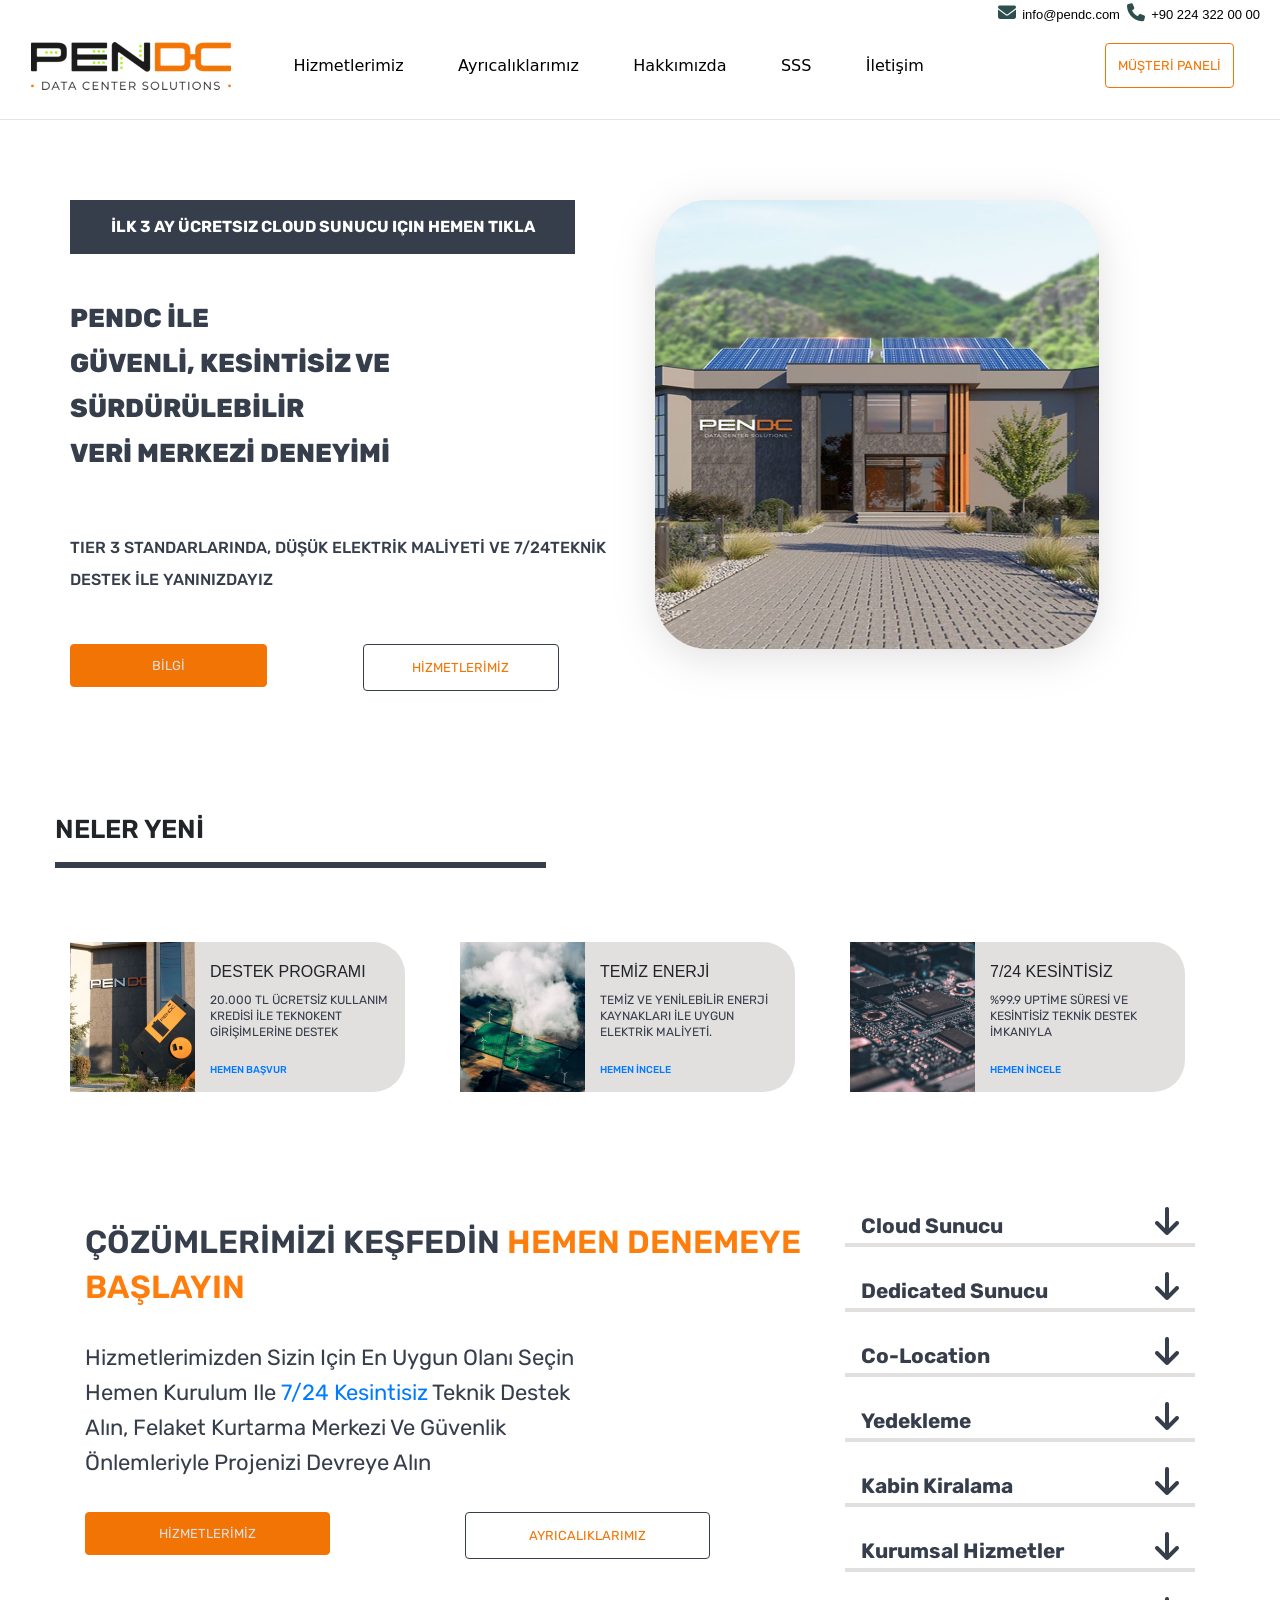
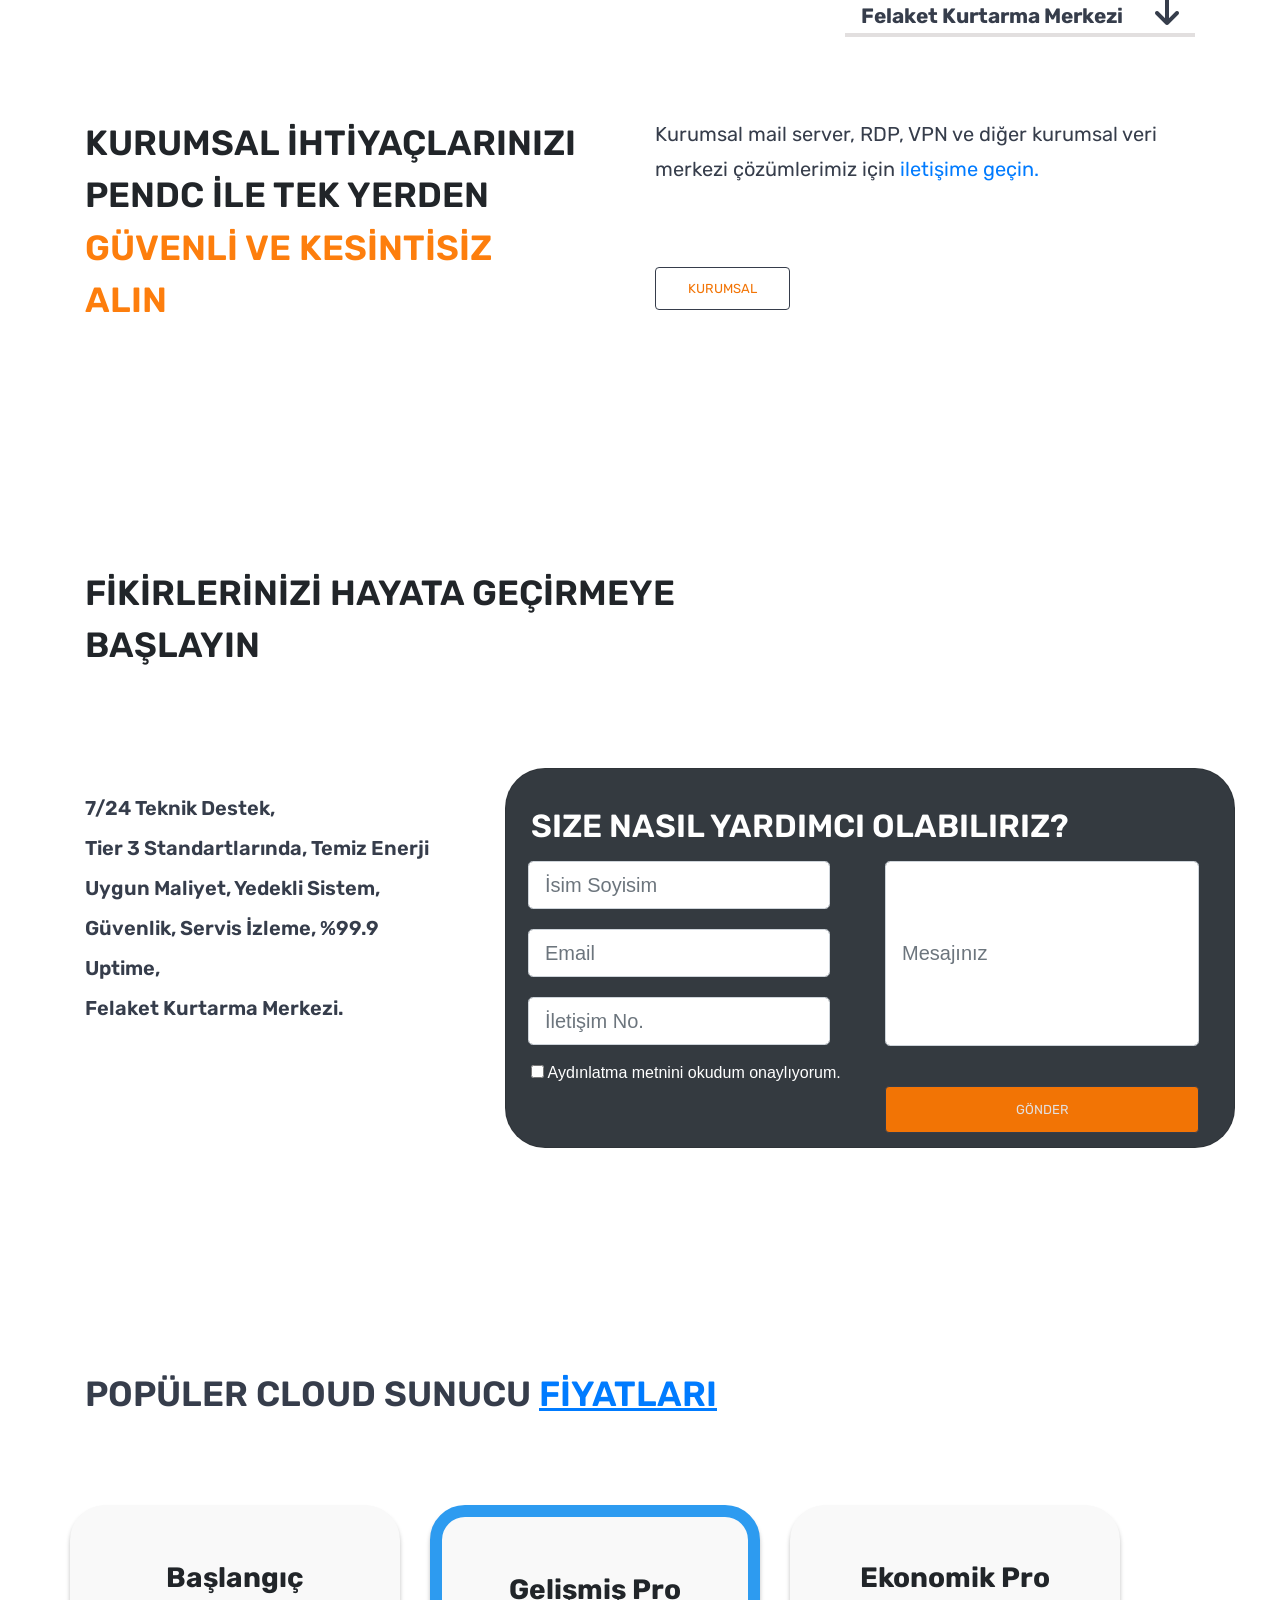
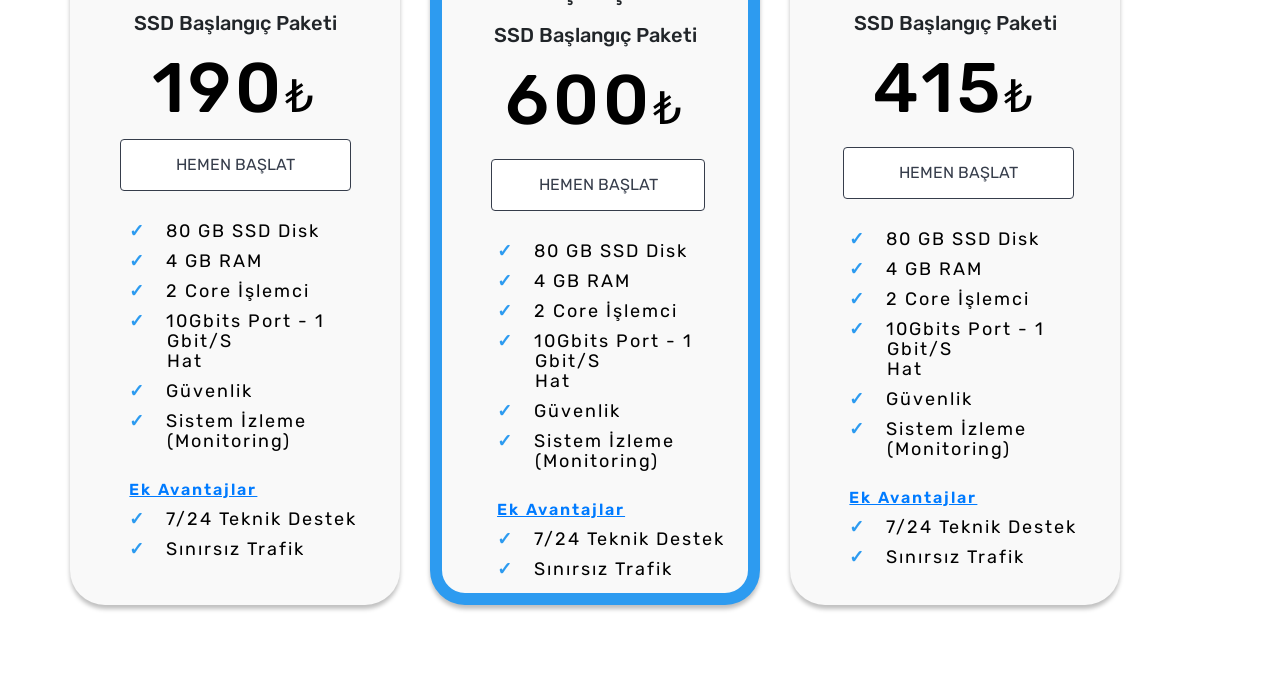
==== commit 30e8a75d: "pendc pendc1" ====
--- a/index.html
+++ b/index.html
@@ -295,187 +295,188 @@
           </section>
         </div>
       </div>
-
-      <div class="row kurumsal">
-        <div class="col-md-6 col-sm-12">
-          <p class="kurumsalbaslik">
-            Kurumsal İHTİYAÇLARINIZI PenDC İLE tek yerden <span style="color: #FD7E0D;">güVENLİ ve kESİNTİSİZ<br>
-              alın</span>
-          </p>
-        </div>
-        <div class="col-md-6 col-sm-12">
-          <p class="kurumsalyazi">
-            Kurumsal mail server, RDP, VPN ve diğer kurumsal veri merkezi çözümlerimiz için <a href="#">iletişime
-              geçin.</a>
-          </p>
-          <button class="btn btn-outline kurumsal-buton"> KURUMSAL </button>
-        </div>
-      </div>
-      <div class="row fikir">
-        <div class="col-12">
-          <pc class="fikiryazi">FİKİRLERİNİZİ HAYATA GEÇİRMEYE<br> BAŞLAYIN </p>
-        </div>
-      </div>
-      <div class="row ileti">
-
-        <div class="col-md-4 iletibilgi d-none d-md-block">
-          <span class="iletiyazi">7/24 Teknik Destek,<br>
-            Tier 3 Standartlarında,
-            Temiz Enerji Uygun Maliyet,
-            Yedekli Sistem,
-            Güvenlik,
-            Servis İzleme,
-            %99.9 Uptime,<br>
-            Felaket Kurtarma Merkezi.
-          </span>
-        </div>
-        <div class="col-md-8 iletisim">
-          <div class="card text-white bg-dark iletisim-kart">
-            <h5 class="card-title iletisim-kart-baslik">Size nasıl yardımcı olabiliriz?</h5>
-            <div class="row">
-              <div class="col-lg-6">
-                <div class="form-group">
-                  <input type="text" class="form-control form-control-lg isimsoyisimtb" placeholder="İsim Soyisim">
-                </div>
-                <div class="form-group">
-                  <input type="email" class="form-control form-control-lg emailtb" placeholder="Email">
-                </div>
-                <div class="form-group">
-                  <input type="tel" class="form-control form-control-lg telnotb" placeholder="İletişim No.">
-                </div>
-                <div class="form-group">
-                  <p class="card-text iletisim-kart-yazi">
-                    <label for="okudumkabulediyom">
-                      <input type="checkbox" id="okudumkabulediyom" class="checkbox">
-                      Aydınlatma metnini okudum onaylıyorum.
-                    </label>
-                  </p>
-                </div>
-              </div>
-              <div class="col-lg-6">
-                <div class="form-group mesaj-grup">
-                  <input type="text" class="form-control form-control-lg mesaj" placeholder="Mesajınız">
-                </div>
-                <div class="form-group">
-                  <button class="btn btn-outline gonder-buton">GÖNDER</button>
-                </div>
-              </div>
-            </div>
-          </div>
-        </div>
-
+      <div class="container">
+        <div class="row kurumsal">
+          <div class="col-md-6 col-sm-12">
+            <p class="kurumsalbaslik">
+              Kurumsal İHTİYAÇLARINIZI PenDC İLE tek yerden <span style="color: #FD7E0D;">güVENLİ ve kESİNTİSİZ<br>
+                alın</span>
+            </p>
+          </div>
+          <div class="col-md-6 col-sm-12">
+            <p class="kurumsalyazi">
+              Kurumsal mail server, RDP, VPN ve diğer kurumsal veri merkezi çözümlerimiz için <a href="#">iletişime
+                geçin.</a>
+            </p>
+            <button class="btn btn-outline kurumsal-buton"> KURUMSAL </button>
+          </div>
+        </div>
+      </div>
+      <div class="container">
+        <div class="row fikir">
+          <div class="col-12">
+            <pc class="fikiryazi">FİKİRLERİNİZİ HAYATA GEÇİRMEYE<br> BAŞLAYIN </p>
+          </div>
+        </div>
+      </div>
+      <div class="container">
+        <div class="row ileti">
+
+          <div class="col-md-4 iletibilgi d-none d-md-block">
+            <span class="iletiyazi">7/24 Teknik Destek,<br>
+              Tier 3 Standartlarında,
+              Temiz Enerji Uygun Maliyet,
+              Yedekli Sistem,
+              Güvenlik,
+              Servis İzleme,
+              %99.9 Uptime,<br>
+              Felaket Kurtarma Merkezi.
+            </span>
+          </div>
+          <div class="col-md-8 iletisim">
+            <div class="card text-white bg-dark iletisim-kart">
+              <h5 class="card-title iletisim-kart-baslik">Size nasıl yardımcı olabiliriz?</h5>
+              <div class="row">
+                <div class="col-lg-6">
+                  <div class="form-group">
+                    <input type="text" class="form-control form-control-lg isimsoyisimtb" placeholder="İsim Soyisim">
+                  </div>
+                  <div class="form-group">
+                    <input type="email" class="form-control form-control-lg emailtb" placeholder="Email">
+                  </div>
+                  <div class="form-group">
+                    <input type="tel" class="form-control form-control-lg telnotb" placeholder="İletişim No.">
+                  </div>
+                  <div class="form-group">
+                    <p class="card-text iletisim-kart-yazi">
+                      <label for="okudumkabulediyom">
+                        <input type="checkbox" id="okudumkabulediyom" class="checkbox">
+                        Aydınlatma metnini okudum onaylıyorum.
+                      </label>
+                    </p>
+                  </div>
+                </div>
+                <div class="col-lg-6">
+                  <div class="form-group mesaj-grup">
+                    <input type="text" class="form-control form-control-lg mesaj" placeholder="Mesajınız">
+                  </div>
+                  <div class="form-group">
+                    <button class="btn btn-outline gonder-buton">GÖNDER</button>
+                  </div>
+                </div>
+              </div>
+            </div>
+          </div>
+
+        </div>
+      </div>
+      <div class="container">
+        <div class="row cloudfiyat">
+          <div class="col-12">
+            <label class="cloudyazi">Popüler cloud sunucu <a href="#"
+                style="text-decoration: underline;">Fİyatları</a></label>
+          </div>
+          <div class="row fiyat-kart">
+            <div class="col-lg-4 col-md-12">
+              <div class="urun-fiyat">
+                <h3
+                  style="text-align: center; margin-top: 50px; font-family: Rubik; font-weight: 700; line-height: 45px;">
+                  Başlangıç</h3>
+                <h5
+                  style="text-align: center; margin-top: -7px; font-family: Rubik; font-weight: 500; line-height: 45px;">
+                  SSD Başlangıç Paketi</h5>
+                <h1
+                  style="text-align: center; margin-top: 20px; color: #000; font-size: 70px; font-family: Rubik; font-weight: 500; line-height: 45px; letter-spacing: 4px;">
+                  190<span
+                    style="font-family: Arial, Helvetica, sans-serif; font-size: 45px; letter-spacing: 4px; font-weight: 500;">₺</span>
+                </h1>
+                <button class="btn btn-outline hemenbaslat-buton d-block mx-auto"> HEMEN BAŞLAT </button>
+                <ul class="urun-liste tik">
+                  <li>80 GB SSD Disk</li>
+                  <li>4 GB RAM</li>
+                  <li>2 Core İşlemci</li>
+                  <li>10Gbits Port - 1 <br><span style="margin-left: 38px;">Gbit/s</span><br><span
+                      style="margin-left: 38px;">hat</span></li>
+                  <li>Güvenlik</li>
+                  <li>Sistem İzleme <span style="margin-left: 38px;">(Monitoring)</span></li>
+                </ul>
+                <a href="#"
+                  style="margin-left: 18%; font-family: Rubik; font-weight: 600; line-height: 45px; letter-spacing: 2px;  text-decoration-line: underline;">Ek
+                  Avantajlar</a>
+                <ul class="urun-liste tik" style="margin-top: -13px;">
+                  <li>7/24 Teknik destek</li>
+                  <li>Sınırsız Trafik</li>
+                </ul>
+              </div>
+            </div>
+            <div class="col-lg-4 col-md-12">
+              <div class="urun-fiyat-orta">
+                <h3
+                  style="text-align: center; margin-top: 50px; font-family: Rubik; font-weight: 700; line-height: 45px;">
+                  Gelişmiş Pro</h3>
+                <h5
+                  style="text-align: center; margin-top: -7px; font-family: Rubik; font-weight: 500; line-height: 45px;">
+                  SSD Başlangıç Paketi</h5>
+                <h1
+                  style="text-align: center; margin-top: 20px; color: #000; font-size: 70px; font-family: Rubik; font-weight: 500; line-height: 45px; letter-spacing: 4px;">
+                  600<span
+                    style="font-family: Arial, Helvetica, sans-serif; font-size: 45px; letter-spacing: 4px; font-weight: 500;">₺</span>
+                </h1>
+                <button class="btn btn-outline hemenbaslat-buton" style=""> HEMEN BAŞLAT </button>
+                <ul class="urun-liste tik">
+                  <li>80 GB SSD Disk</li>
+                  <li>4 GB RAM</li>
+                  <li>2 Core İşlemci</li>
+                  <li>10Gbits Port - 1 <br><span style="margin-left: 38px;">Gbit/s</span><br><span
+                      style="margin-left: 38px;">hat</span></li>
+                  <li>Güvenlik</li>
+                  <li>Sistem İzleme <span style="margin-left: 38px;">(Monitoring)</span></li>
+                </ul>
+                <a href="#"
+                  style="margin-left: 18%; font-family: Rubik; font-weight: 600; line-height: 45px; letter-spacing: 2px;  text-decoration-line: underline;">Ek
+                  Avantajlar</a>
+                <ul class="urun-liste tik" style="margin-top: -13px;">
+                  <li>7/24 Teknik destek</li>
+                  <li>Sınırsız Trafik</li>
+                </ul>
+              </div>
+            </div>
+            <div class="col-lg-4 col-md-12">
+              <div class="urun-fiyat">
+                <h3
+                  style="text-align: center; margin-top: 50px; font-family: Rubik; font-weight: 700; line-height: 45px;">
+                  Ekonomik Pro</h3>
+                <h5
+                  style="text-align: center; margin-top: -7px; font-family: Rubik; font-weight: 500; line-height: 45px;">
+                  SSD Başlangıç Paketi</h5>
+                <h1
+                  style="text-align: center; margin-top: 20px; color: #000; font-size: 70px; font-family: Rubik; font-weight: 500; line-height: 45px; letter-spacing: 4px;">
+                  415<span
+                    style="font-family: Arial, Helvetica, sans-serif; font-size: 45px; letter-spacing: 4px; font-weight: 500;">₺</span>
+                </h1>
+                <button class="btn btn-outline hemenbaslat-buton" style=""> HEMEN BAŞLAT </button>
+                <ul class="urun-liste tik">
+                  <li>80 GB SSD Disk</li>
+                  <li>4 GB RAM</li>
+                  <li>2 Core İşlemci</li>
+                  <li>10Gbits Port - 1 <br><span style="margin-left: 38px;">Gbit/s</span><br><span
+                      style="margin-left: 38px;">hat</span></li>
+                  <li>Güvenlik</li>
+                  <li>Sistem İzleme <span style="margin-left: 38px;">(Monitoring)</span></li>
+                </ul>
+                <a href="#"
+                  style="margin-left: 18%; font-family: Rubik; font-weight: 600; line-height: 45px; letter-spacing: 2px;  text-decoration-line: underline;">Ek
+                  Avantajlar</a>
+                <ul class="urun-liste tik" style="margin-top: -13px;">
+                  <li>7/24 Teknik destek</li>
+                  <li>Sınırsız Trafik</li>
+                </ul>
+              </div>
+            </div>
+          </div>
+        </div>
       </div>
     </div>
-    <div class="container">
-      <div class="row cloudfiyat">
-        <div class="col-12">
-          <label class="cloudyazi">Popüler cloud sunucu <a href="#"
-              style="text-decoration: underline;">Fİyatları</a></label>
-        </div>
-        <div class="row fiyat-kart">
-          <div class="col-lg-4 col-md-12">
-            <div class="urun-fiyat">
-              <h3
-                style="text-align: center; margin-top: 50px; font-family: Rubik; font-weight: 700; line-height: 45px;">
-                Başlangıç</h3>
-              <h5
-                style="text-align: center; margin-top: -7px; font-family: Rubik; font-weight: 500; line-height: 45px;">
-                SSD Başlangıç Paketi</h5>
-              <h1
-                style="text-align: center; margin-top: 20px; color: #000; font-size: 70px; font-family: Rubik; font-weight: 500; line-height: 45px; letter-spacing: 4px;">
-                190<span
-                  style="font-family: Arial, Helvetica, sans-serif; font-size: 45px; letter-spacing: 4px; font-weight: 500;">₺</span>
-              </h1>
-              <button class="btn btn-outline hemenbaslat-buton d-block mx-auto"> HEMEN BAŞLAT </button>
-              <ul class="urun-liste tik">
-                <li>80 GB SSD Disk</li>
-                <li>4 GB RAM</li>
-                <li>2 Core İşlemci</li>
-                <li>10Gbits Port - 1 <br><span style="margin-left: 38px;">Gbit/s</span><br><span
-                    style="margin-left: 38px;">hat</span></li>
-                <li>Güvenlik</li>
-                <li>Sistem İzleme <span style="margin-left: 38px;">(Monitoring)</span></li>
-              </ul>
-              <a href="#"
-                style="margin-left: 18%; font-family: Rubik; font-weight: 600; line-height: 45px; letter-spacing: 2px;  text-decoration-line: underline;">Ek
-                Avantajlar</a>
-              <ul class="urun-liste tik" style="margin-top: -13px;">
-                <li>7/24 Teknik destek</li>
-                <li>Sınırsız Trafik</li>
-              </ul>
-            </div>
-          </div>
-          <div class="col-lg-4 col-md-12">
-            <div class="urun-fiyat-orta">
-              <h3
-                style="text-align: center; margin-top: 50px; font-family: Rubik; font-weight: 700; line-height: 45px;">
-                Gelişmiş Pro</h3>
-              <h5
-                style="text-align: center; margin-top: -7px; font-family: Rubik; font-weight: 500; line-height: 45px;">
-                SSD Başlangıç Paketi</h5>
-              <h1
-                style="text-align: center; margin-top: 20px; color: #000; font-size: 70px; font-family: Rubik; font-weight: 500; line-height: 45px; letter-spacing: 4px;">
-                600<span
-                  style="font-family: Arial, Helvetica, sans-serif; font-size: 45px; letter-spacing: 4px; font-weight: 500;">₺</span>
-              </h1>
-              <button class="btn btn-outline hemenbaslat-buton" style=""> HEMEN BAŞLAT </button>
-              <ul class="urun-liste tik">
-                <li>80 GB SSD Disk</li>
-                <li>4 GB RAM</li>
-                <li>2 Core İşlemci</li>
-                <li>10Gbits Port - 1 <br><span style="margin-left: 38px;">Gbit/s</span><br><span
-                    style="margin-left: 38px;">hat</span></li>
-                <li>Güvenlik</li>
-                <li>Sistem İzleme <span style="margin-left: 38px;">(Monitoring)</span></li>
-              </ul>
-              <a href="#"
-                style="margin-left: 18%; font-family: Rubik; font-weight: 600; line-height: 45px; letter-spacing: 2px;  text-decoration-line: underline;">Ek
-                Avantajlar</a>
-              <ul class="urun-liste tik" style="margin-top: -13px;">
-                <li>7/24 Teknik destek</li>
-                <li>Sınırsız Trafik</li>
-              </ul>
-            </div>
-          </div>
-          <div class="col-lg-4 col-md-12">
-            <div class="urun-fiyat">
-              <h3
-                style="text-align: center; margin-top: 50px; font-family: Rubik; font-weight: 700; line-height: 45px;">
-                Ekonomik Pro</h3>
-              <h5
-                style="text-align: center; margin-top: -7px; font-family: Rubik; font-weight: 500; line-height: 45px;">
-                SSD Başlangıç Paketi</h5>
-              <h1
-                style="text-align: center; margin-top: 20px; color: #000; font-size: 70px; font-family: Rubik; font-weight: 500; line-height: 45px; letter-spacing: 4px;">
-                415<span
-                  style="font-family: Arial, Helvetica, sans-serif; font-size: 45px; letter-spacing: 4px; font-weight: 500;">₺</span>
-              </h1>
-              <button class="btn btn-outline hemenbaslat-buton" style=""> HEMEN BAŞLAT </button>
-              <ul class="urun-liste tik">
-                <li>80 GB SSD Disk</li>
-                <li>4 GB RAM</li>
-                <li>2 Core İşlemci</li>
-                <li>10Gbits Port - 1 <br><span style="margin-left: 38px;">Gbit/s</span><br><span
-                    style="margin-left: 38px;">hat</span></li>
-                <li>Güvenlik</li>
-                <li>Sistem İzleme <span style="margin-left: 38px;">(Monitoring)</span></li>
-              </ul>
-              <a href="#"
-                style="margin-left: 18%; font-family: Rubik; font-weight: 600; line-height: 45px; letter-spacing: 2px;  text-decoration-line: underline;">Ek
-                Avantajlar</a>
-              <ul class="urun-liste tik" style="margin-top: -13px;">
-                <li>7/24 Teknik destek</li>
-                <li>Sınırsız Trafik</li>
-              </ul>
-            </div>
-          </div>
-        </div>
-      </div>
-    </div>
-  </div>
-
-
-  </div>
   </div>
 
   <script src="https://code.jquery.com/jquery-3.2.1.slim.min.js"></script>
--- a/css/style.css
+++ b/css/style.css
@@ -2,6 +2,9 @@
   border:0px;
   padding: 0px;
   margin: 0px;
+}
+body{
+  overflow-x: hidden;
 }
 .nav-link {
     color:black !important;
@@ -187,8 +190,8 @@
   width: 485px;
 }
 .sagresim{
-  height: 100%;
-  width: 100%;
+  height: 80%;
+  width: 80%;
   filter: drop-shadow(0px 8px 20px #E2DFDF);
   border-radius: 53px;
 }
@@ -199,7 +202,7 @@
   justify-content: left;
   margin-right: 290px;
   margin-top: 6em;
-  width: 350px;
+  width: 335px;
   height: 150px;
   background: #E2DFDF;
   border-radius: 32px;
@@ -211,7 +214,7 @@
 .solkart .solkartbaslik{
   margin-top: 20px;
   position: absolute;
-  margin-left: 160px;
+  margin-left: 140px;
 }
 .solkart .solkartyazi{
   margin-top: 50px;
@@ -223,7 +226,7 @@
   color: #363D4B;
   line-height: 16px;
   position: absolute;
-  margin-left: 160px;
+  margin-left: 140px;
 }
 .solkart .solkartlink{
   position: absolute;
@@ -232,7 +235,7 @@
   font-weight: 500;
   font-size: 10px;
   line-height: 16px;
-  margin-left: 160px;
+  margin-left: 140px;
   margin-top: 120px;
 }
 
@@ -241,7 +244,7 @@
   align-items: left;
   justify-content: left;
   margin-top: 6em;
-  width: 350px;
+  width: 335px;
   height: 150px;
   background: #E2DFDF;
   border-radius: 32px;
@@ -253,7 +256,7 @@
 .ortakart .ortakartbaslik{
   margin-top: 20px;
   position: absolute;
-  margin-left: 160px;
+  margin-left: 140px;
 }
 .ortakart .ortakartyazi{
   margin-top: 50px;
@@ -265,7 +268,7 @@
   color: #363D4B;
   line-height: 16px;
   position: absolute;
-  margin-left: 160px;
+  margin-left: 140px;
 }
 .ortakart .ortakartlink{
   position: absolute;
@@ -274,7 +277,7 @@
   font-weight: 500;
   font-size: 10px;
   line-height: 16px;
-  margin-left: 160px;
+  margin-left: 140px;
   margin-top: 120px;
 }
 .sagkart{
@@ -282,7 +285,7 @@
   align-items: left;
   justify-content: left;
   margin-top: 6em;
-  width: 350px;
+  width: 335px;
   height: 150px;
   background: #E2DFDF;
   border-radius: 32px;
@@ -294,7 +297,7 @@
 .sagkart .sagkartbaslik{
   margin-top: 20px;
   position: absolute;
-  margin-left: 160px;
+  margin-left: 140px;
 }
 .sagkart .sagkartyazi{
   margin-top: 50px;
@@ -306,7 +309,7 @@
   color: #363D4B;
   line-height: 16px;
   position: absolute;
-  margin-left: 160px;
+  margin-left: 140px;
 }
 .sagkart .sagkartlink{
   position: absolute;
@@ -315,7 +318,7 @@
   font-weight: 500;
   font-size: 10px;
   line-height: 16px;
-  margin-left: 160px;
+  margin-left: 140px;
   margin-top: 120px;
 }
 .hizmet-cozumler-buton{
@@ -640,7 +643,6 @@
   color: #363D4B;
 }
 .urun-fiyat{
-  margin-left: 30px;
   justify-content: center;
   margin-top: 5em;
   width: 330px;
@@ -698,7 +700,6 @@
 
 }
 .urun-fiyat-orta{
-  margin-left: 30px;
   justify-content: center;
   margin-top: 5em;
   width: 330px;
@@ -729,19 +730,18 @@
     margin-left: 13px;
   }
   .cizgi{
-    width: 535px;
+    width: 332px;
     margin-left: 13px;
   }
   .solkart{
     margin-bottom: -60px;
-    margin-left: 15%;
   }
   .ortakart{
     margin-bottom: -60px;
-    margin-left: 15%;
+
   }
   .sagkart{
-    margin-left: 15%;
+
   }
   .cozumlerbaslik{
     line-height: 65px;
@@ -789,11 +789,9 @@
   }
   .urun-fiyat {
     margin-top: 40px;
-    margin-left: 15%;
   }
   .urun-fiyat-orta{
     margin-top: -40px !important;
-    margin-left: 15%;
-  }
-
-}
+  }
+
+}
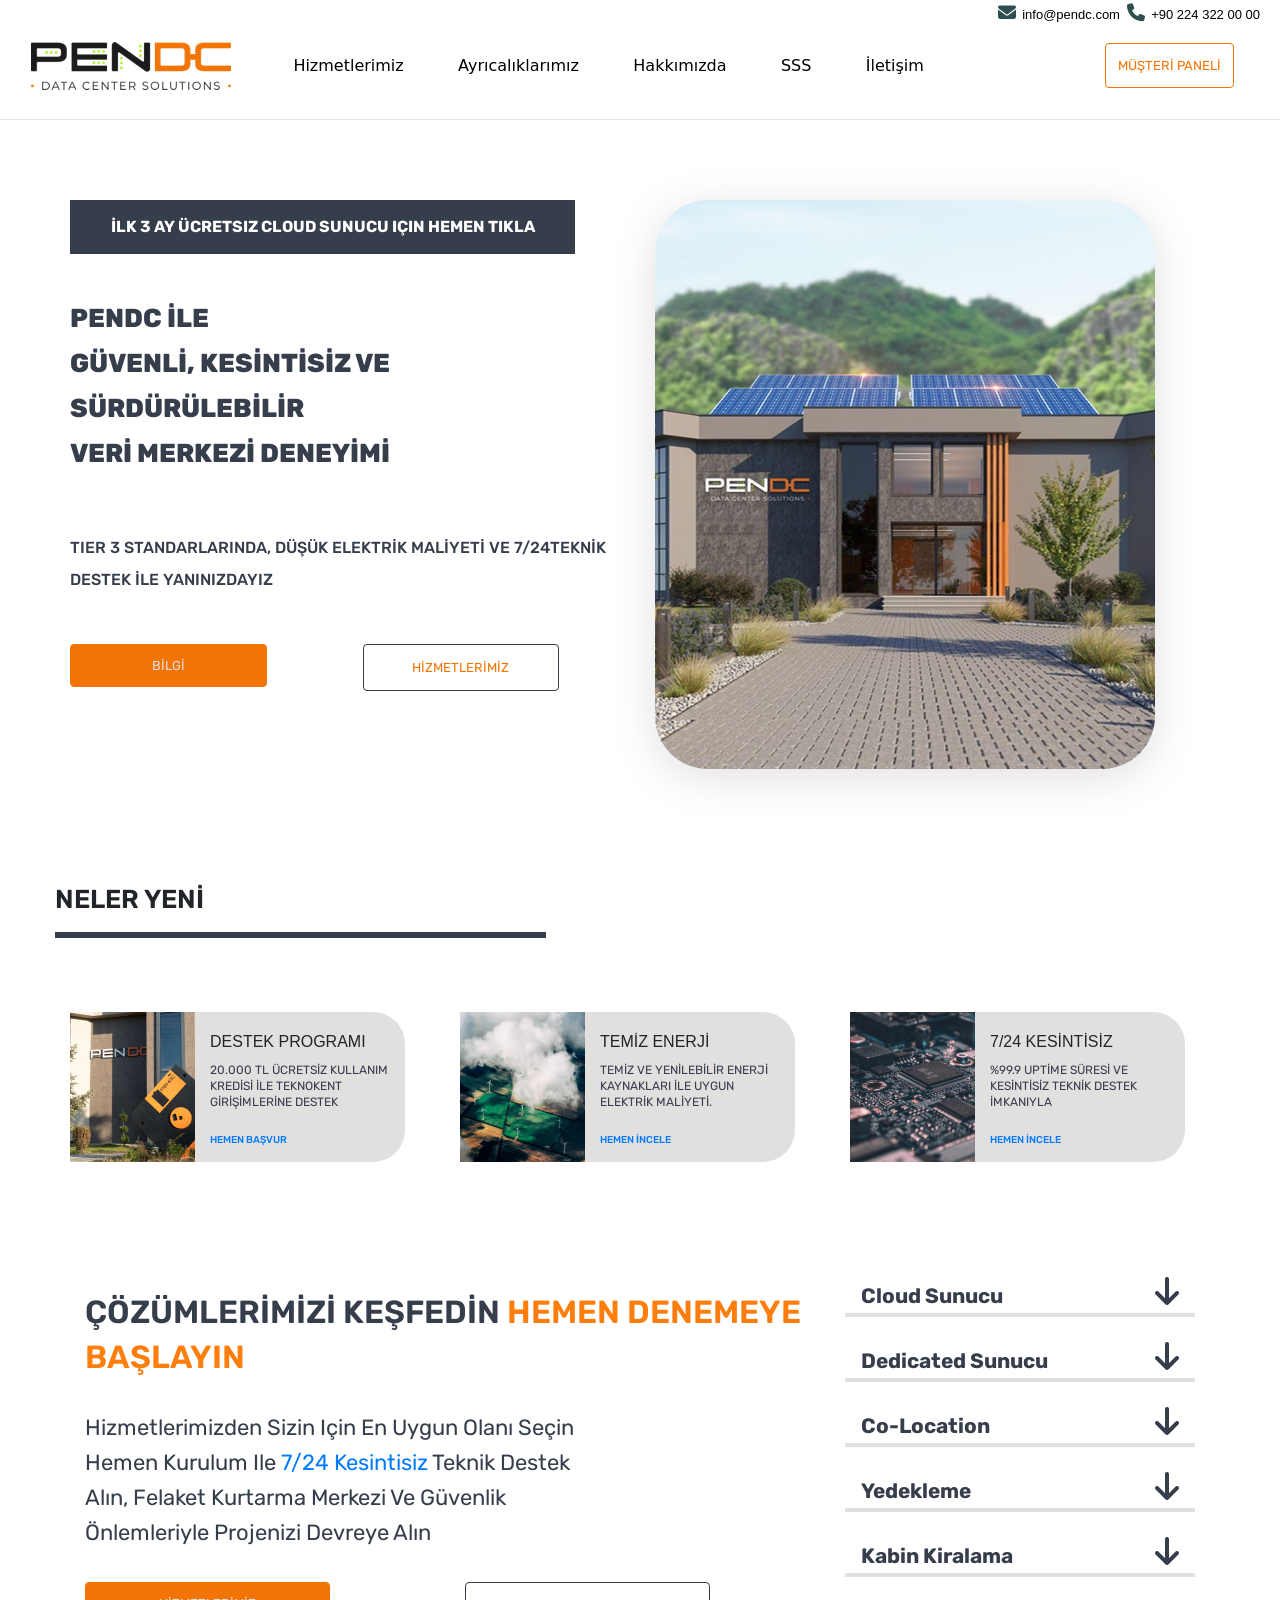
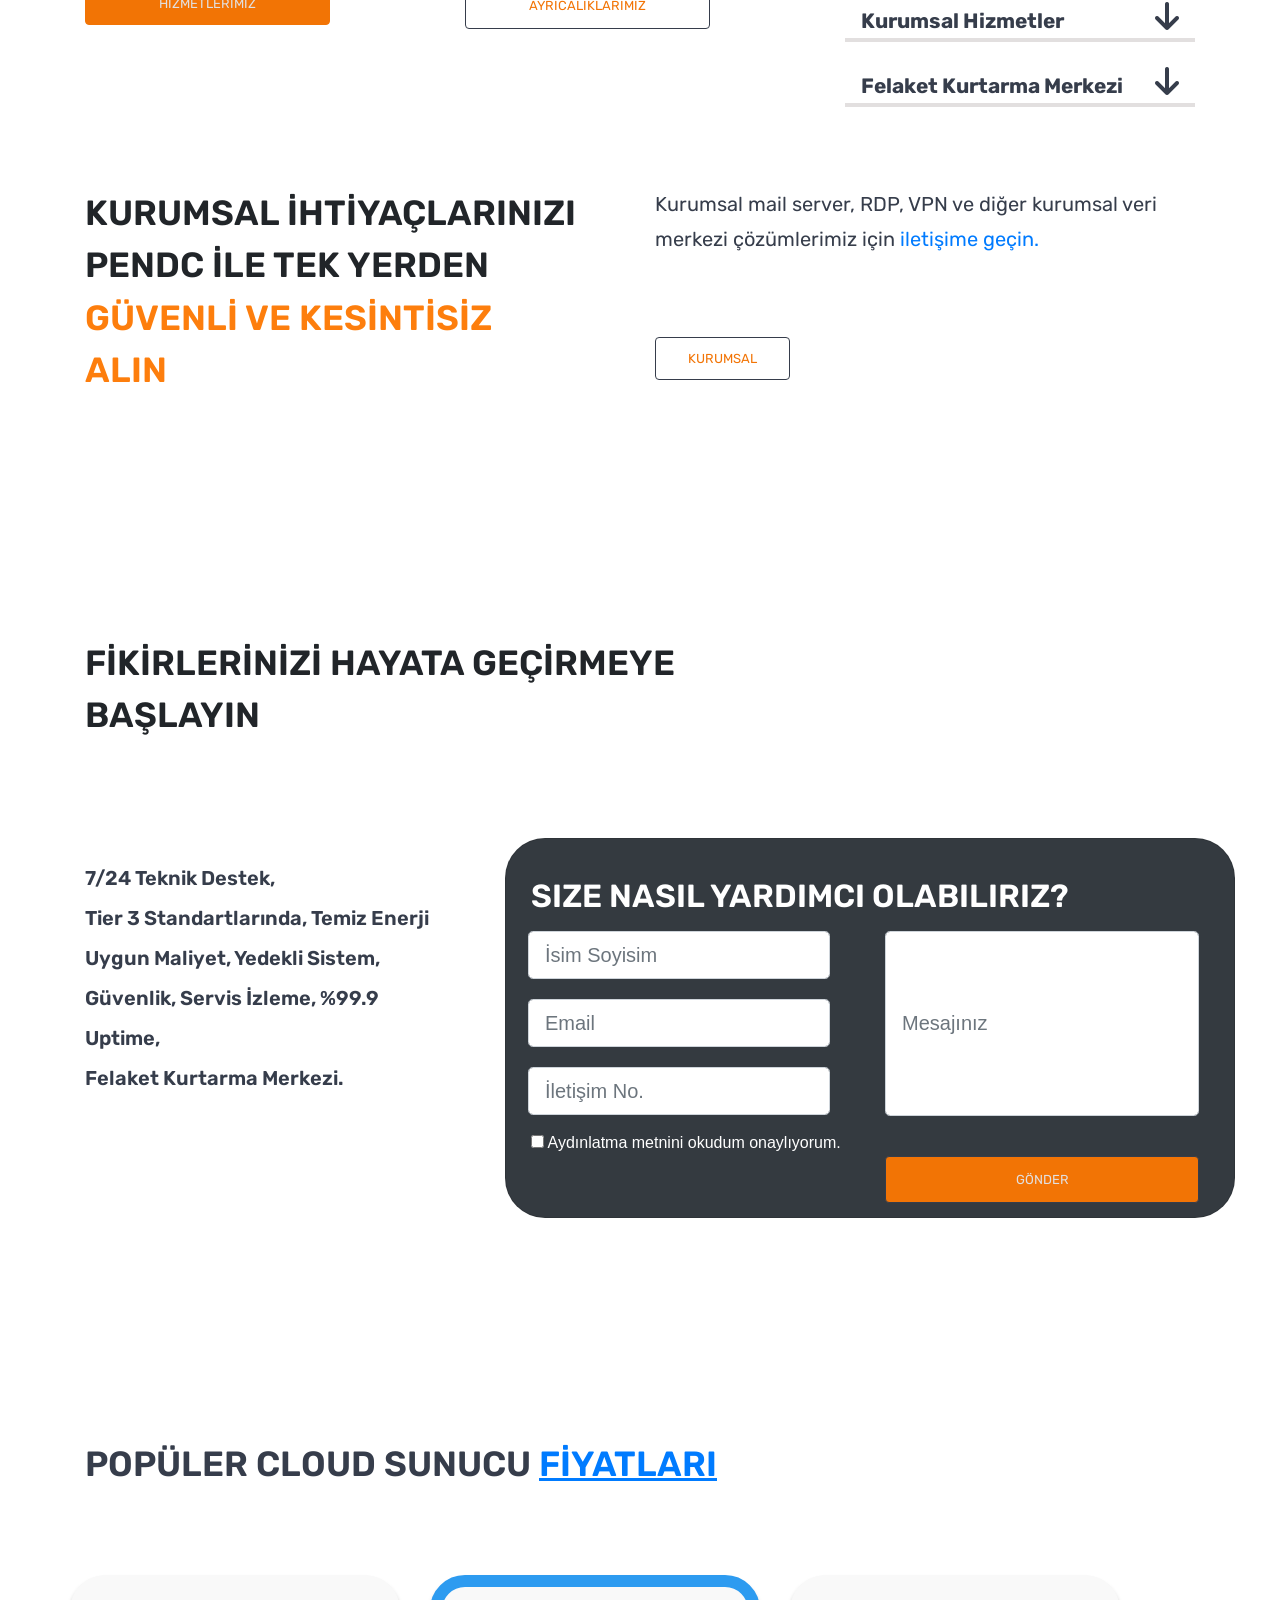
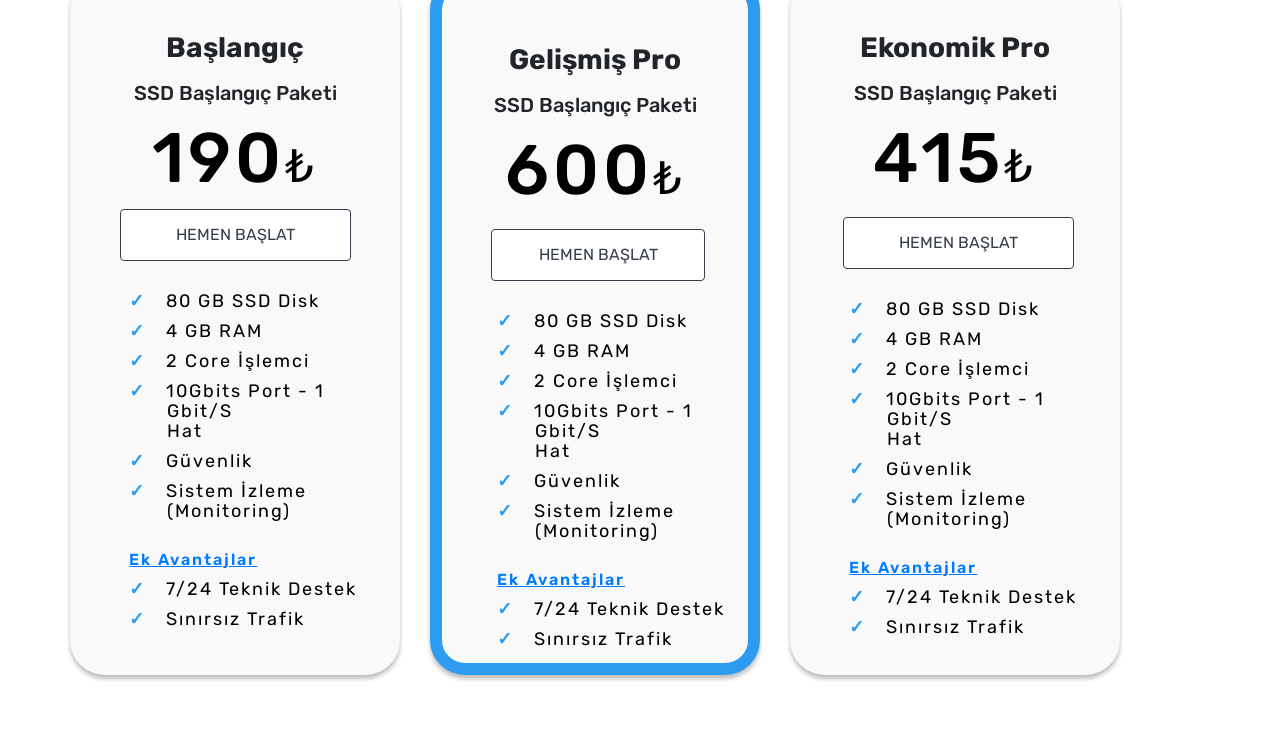
==== commit 318d4cb4: "pendc pendc" ====
--- a/index.html
+++ b/index.html
@@ -3,7 +3,7 @@
 
 <head>
   <meta charset="UTF-8">
-  <meta name="viewport" content="width=device-width, initial-scale=1.0, maximum-scale=1.0, user-scalable=0">
+  <meta name="viewport" content="width=device-width, initial-scale=1.0, minimun-scale=1.0, user-scalable=0">
   <meta http-equiv="X-UA-Compatible" content="ie=edge">
   <title>PenDC: Veri Merkezi | TIER 3 Standartlarında Data Center</title>
   <link href="images/favicon.png" rel="icon" type="image/png">
@@ -47,13 +47,13 @@
           </li>
         </ul>
       </div>
-      <div class="col-md 3 float-right">
+      <div class="col-lg 3 float-right musteripanelidiv">
         <button class="btn btn-outline musteripaneli"> MÜŞTERİ PANELİ </button>
       </div>
   </div>
 
   </nav>
-  <hr>
+  <hr class="d-none d-md-block">
 
   <div class="container">
     <div class="row">
@@ -76,10 +76,10 @@
           </div>
           <div class="row butonlar">
             <div class="col-lg-6 col-md-6 col-sm-12">
-              <button class="btn btn-outline bilgi-buton">BİLGİ</button>
+              <a href="#" class="btn btn-outline bilgi-buton">BİLGİ</a>
             </div>
             <div class="col-lg-6 col-md-6 col-sm-12">
-              <button class="btn btn-outline hizmet-buton">HİZMETLERİMİZ</button>
+              <a href="#" class="btn btn-outline hizmet-buton">HİZMETLERİMİZ</a>
             </div>
           </div>
 
@@ -138,11 +138,11 @@
               alın, felaket kurtarma merkezi ve güvenlik<br>
               önlemleriyle projenizi devreye alın </p>
             <div class="row butonlar">
-              <div class="col-6 col-md-6 col-sm-12">
-                <button class="btn btn-outline-primary hizmet-cozumler-buton"> HİZMETLERİMİZ </button>
-              </div>
-              <div class="col-6 col-md-6 col-sm-12">
-                <button class="btn btn-outline-primary ayricak-buton"> AYRICALIKLARIMIZ </button>
+              <div class="col-12 col-md-6 col-sm-12">
+                <a href="#" class="btn btn-outline-primary hizmet-cozumler-buton"> HİZMETLERİMİZ </a>
+              </div>
+              <div class="col-12 col-md-6 col-sm-12">
+                <a href="#" class="btn btn-outline-primary ayricak-buton"> AYRICALIKLARIMIZ </a>
               </div>
             </div>
           </div>
@@ -308,7 +308,7 @@
               Kurumsal mail server, RDP, VPN ve diğer kurumsal veri merkezi çözümlerimiz için <a href="#">iletişime
                 geçin.</a>
             </p>
-            <button class="btn btn-outline kurumsal-buton"> KURUMSAL </button>
+            <a href="#" class="btn btn-outline kurumsal-buton"> KURUMSAL </a>
           </div>
         </div>
       </div>
@@ -361,7 +361,7 @@
                     <input type="text" class="form-control form-control-lg mesaj" placeholder="Mesajınız">
                   </div>
                   <div class="form-group">
-                    <button class="btn btn-outline gonder-buton">GÖNDER</button>
+                    <a href="#" class="btn btn-outline gonder-buton">GÖNDER</a>
                   </div>
                 </div>
               </div>
@@ -390,7 +390,7 @@
                   190<span
                     style="font-family: Arial, Helvetica, sans-serif; font-size: 45px; letter-spacing: 4px; font-weight: 500;">₺</span>
                 </h1>
-                <button class="btn btn-outline hemenbaslat-buton d-block mx-auto"> HEMEN BAŞLAT </button>
+                <a href="#" class="btn btn-outline hemenbaslat-buton d-block mx-auto"> HEMEN BAŞLAT </a>
                 <ul class="urun-liste tik">
                   <li>80 GB SSD Disk</li>
                   <li>4 GB RAM</li>
@@ -422,7 +422,7 @@
                   600<span
                     style="font-family: Arial, Helvetica, sans-serif; font-size: 45px; letter-spacing: 4px; font-weight: 500;">₺</span>
                 </h1>
-                <button class="btn btn-outline hemenbaslat-buton" style=""> HEMEN BAŞLAT </button>
+                <a href="#" class="btn btn-outline hemenbaslat-buton" style=""> HEMEN BAŞLAT </a>
                 <ul class="urun-liste tik">
                   <li>80 GB SSD Disk</li>
                   <li>4 GB RAM</li>
@@ -454,7 +454,7 @@
                   415<span
                     style="font-family: Arial, Helvetica, sans-serif; font-size: 45px; letter-spacing: 4px; font-weight: 500;">₺</span>
                 </h1>
-                <button class="btn btn-outline hemenbaslat-buton" style=""> HEMEN BAŞLAT </button>
+                <a href="#" class="btn btn-outline hemenbaslat-buton" style=""> HEMEN BAŞLAT </a>
                 <ul class="urun-liste tik">
                   <li>80 GB SSD Disk</li>
                   <li>4 GB RAM</li>
--- a/css/style.css
+++ b/css/style.css
@@ -1,78 +1,89 @@
-*{
-  border:0px;
+* {
+  border: 0px;
   padding: 0px;
   margin: 0px;
 }
-body{
-  overflow-x: hidden;
-}
+
+body, html {
+  overflow-x: hidden !important;
+}
+
 .nav-link {
-    color:black !important;
-    font-size: medium;
-    margin-left: 3vw;
-    display: flex;
-    align-items: center;
-    text-align: center;
-    
-    font-family: system-ui, -apple-system, BlinkMacSystemFont, 'Segoe UI', Roboto, Oxygen, Ubuntu, Cantarell, 'Open Sans', 'Helvetica Neue', sans-serif;
-  }
-  .nav-link:hover{
-    text-decoration-line: underline !important;
-    color: #f27405 !important;
-  }
-  .musteripaneli{
-    font-size: small;
-    font-family: 'Rubik';
-    border-color: #f27405;
-    color: #f27405;
-    background-color: white;
-    float: right;
-    padding: 12px;
-    transition: .3s;
-  }
-  .musteripaneli:hover{
-    color: white;
-    background-color: #f27405;
-    transition: .7s;
-  }
-  .top-info{
-    font-size: small;
-    font-weight: 500;
-    justify-content: center;
-    color: black !important;
-    padding: 4px;
-  }
-  .top-info a{
-    color: black !important;
-  }
-  .ikontel{
-    font-size: large;
-    color: darkslategray !important;
-    margin-right: 3px;
-    margin-left: 3px;
-  }
-  .ikonmail{
-    font-size: large;
-    color: darkslategray !important;
-    margin-right: 3px;
-    margin-left: 3px;
-  }
-  .sol{
-    margin-top: 5vw;
-  }
-
-  .sag{
-    margin-top: 5vw;
-  }
-
-.yaziarkaplan{
-    color: #fff;
-    padding: 15px;
-    margin: 0px 50px 50px 0px;
-    margin-bottom: 10px;
-    background-color: #363D4B;
-}
-.sol .yaziarkaplan .solyazi{
+  color: black !important;
+  font-size: medium;
+  margin-left: 3vw;
+  display: flex;
+  align-items: center;
+  text-align: center;
+
+  font-family: system-ui, -apple-system, BlinkMacSystemFont, 'Segoe UI', Roboto, Oxygen, Ubuntu, Cantarell, 'Open Sans', 'Helvetica Neue', sans-serif;
+}
+
+.nav-link:hover {
+  text-decoration-line: underline !important;
+  color: #f27405 !important;
+}
+
+.musteripaneli {
+  font-size: small;
+  font-family: 'Rubik';
+  border-color: #f27405;
+  color: #f27405;
+  background-color: white;
+  float: right;
+  padding: 12px;
+  transition: .3s;
+}
+
+.musteripaneli:hover {
+  color: white;
+  background-color: #f27405;
+  transition: .7s;
+}
+
+.top-info {
+  font-size: small;
+  font-weight: 500;
+  justify-content: center;
+  color: black !important;
+  padding: 4px;
+}
+
+.top-info a {
+  color: black !important;
+}
+
+.ikontel {
+  font-size: large;
+  color: darkslategray !important;
+  margin-right: 3px;
+  margin-left: 3px;
+}
+
+.ikonmail {
+  font-size: large;
+  color: darkslategray !important;
+  margin-right: 3px;
+  margin-left: 3px;
+}
+
+.sol {
+  margin-top: 5vw;
+}
+
+.sag {
+  margin-top: 5vw;
+}
+
+.yaziarkaplan {
+  color: #fff;
+  padding: 15px;
+  margin: 0px 50px 50px 0px;
+  margin-bottom: 10px;
+  background-color: #363D4B;
+}
+
+.sol .yaziarkaplan .solyazi {
   color: white;
   display: flex;
   justify-content: center;
@@ -83,11 +94,11 @@
   font-weight: bold;
 }
 
-.pendcbaslik{
+.pendcbaslik {
   margin-top: 2em;
 }
 
-.pendcbaslik .pendcbaslikyazi{
+.pendcbaslik .pendcbaslikyazi {
 
   font-family: 'Rubik';
   font-style: normal;
@@ -98,11 +109,12 @@
   text-transform: uppercase;
 }
 
-.teknikdestekyazi{
+.teknikdestekyazi {
   margin-top: 3em;
 }
-.teknikdestekyazi .teknikdestekyazikucuk{
-  
+
+.teknikdestekyazi .teknikdestekyazikucuk {
+
   font-family: 'Rubik';
   font-style: normal;
   font-weight: 500;
@@ -111,10 +123,12 @@
   text-transform: uppercase;
   color: #363D4B;
 }
-.butonlar{
-margin-top: 2em;
-}
-.ayricak-buton{
+
+.butonlar {
+  margin-top: 2em;
+}
+
+.ayricak-buton {
   width: 70%;
   font-size: small;
   font-family: 'Rubik';
@@ -122,9 +136,10 @@
   color: #f27405;
   background-color: white;
   padding: 13px;
-  transition: .4s; 
-}
-.ayricak-buton:hover{
+  transition: .4s;
+}
+
+.ayricak-buton:hover {
   margin-right: 130px;
   font-size: small;
   font-family: 'Rubik';
@@ -134,7 +149,8 @@
   padding: 13px;
   transition: .7s;
 }
-.hizmet-buton{
+
+.hizmet-buton {
   width: 75%;
   font-size: small;
   font-family: 'Rubik';
@@ -144,7 +160,8 @@
   padding: 13px;
   transition: .4s;
 }
-.hizmet-buton:hover{
+
+.hizmet-buton:hover {
   margin-right: 130px;
   font-size: small;
   font-family: 'Rubik';
@@ -154,7 +171,8 @@
   padding: 13px;
   transition: .7s;
 }
-.bilgi-buton{
+
+.bilgi-buton {
   width: 75%;
   font-size: small;
   font-family: 'Rubik';
@@ -164,7 +182,8 @@
   padding: 11px;
   transition: .4s;
 }
-.bilgi-buton:hover{
+
+.bilgi-buton:hover {
   font-size: small;
   font-family: 'Rubik';
   border-color: #f27405;
@@ -173,30 +192,34 @@
   padding: 11px;
   transition: .7s;
 }
-.neleryenicon{
+
+.neleryenicon {
   margin-top: 60px;
 }
-.neleryeni{
- 
+
+.neleryeni {
+
   font-family: 'Rubik';
   font-style: normal;
   font-weight: 600;
   font-size: 26px;
   line-height: 16px;
 }
-.cizgi{
+
+.cizgi {
   position: absolute;
   border: 3px solid #363D4B;
   width: 485px;
 }
-.sagresim{
-  height: 80%;
-  width: 80%;
+
+.sagresim {
+  height: 90%;
+  width: 90%;
   filter: drop-shadow(0px 8px 20px #E2DFDF);
   border-radius: 53px;
 }
 
-.solkart{
+.solkart {
   display: flex;
   align-items: left;
   justify-content: left;
@@ -207,16 +230,19 @@
   background: #E2DFDF;
   border-radius: 32px;
 }
-.solkart .solkartresim{
+
+.solkart .solkartresim {
   max-width: 100%;
   max-height: 100%;
 }
-.solkart .solkartbaslik{
+
+.solkart .solkartbaslik {
   margin-top: 20px;
   position: absolute;
   margin-left: 140px;
 }
-.solkart .solkartyazi{
+
+.solkart .solkartyazi {
   margin-top: 50px;
   font-family: 'Rubik';
   font-style: normal;
@@ -228,7 +254,8 @@
   position: absolute;
   margin-left: 140px;
 }
-.solkart .solkartlink{
+
+.solkart .solkartlink {
   position: absolute;
   font-family: 'Rubik';
   font-style: normal;
@@ -239,7 +266,7 @@
   margin-top: 120px;
 }
 
-.ortakart{
+.ortakart {
   display: flex;
   align-items: left;
   justify-content: left;
@@ -249,16 +276,19 @@
   background: #E2DFDF;
   border-radius: 32px;
 }
-.ortakart .ortakartresim{
+
+.ortakart .ortakartresim {
   max-width: 100%;
   max-height: 100%;
 }
-.ortakart .ortakartbaslik{
+
+.ortakart .ortakartbaslik {
   margin-top: 20px;
   position: absolute;
   margin-left: 140px;
 }
-.ortakart .ortakartyazi{
+
+.ortakart .ortakartyazi {
   margin-top: 50px;
   font-family: 'Rubik';
   font-style: normal;
@@ -270,7 +300,8 @@
   position: absolute;
   margin-left: 140px;
 }
-.ortakart .ortakartlink{
+
+.ortakart .ortakartlink {
   position: absolute;
   font-family: 'Rubik';
   font-style: normal;
@@ -280,7 +311,8 @@
   margin-left: 140px;
   margin-top: 120px;
 }
-.sagkart{
+
+.sagkart {
   display: flex;
   align-items: left;
   justify-content: left;
@@ -290,16 +322,19 @@
   background: #E2DFDF;
   border-radius: 32px;
 }
-.sagkart .sagkartresim{
+
+.sagkart .sagkartresim {
   max-width: 100%;
   max-height: 100%;
 }
-.sagkart .sagkartbaslik{
+
+.sagkart .sagkartbaslik {
   margin-top: 20px;
   position: absolute;
   margin-left: 140px;
 }
-.sagkart .sagkartyazi{
+
+.sagkart .sagkartyazi {
   margin-top: 50px;
   font-family: 'Rubik';
   font-style: normal;
@@ -311,7 +346,8 @@
   position: absolute;
   margin-left: 140px;
 }
-.sagkart .sagkartlink{
+
+.sagkart .sagkartlink {
   position: absolute;
   font-family: 'Rubik';
   font-style: normal;
@@ -321,7 +357,8 @@
   margin-left: 140px;
   margin-top: 120px;
 }
-.hizmet-cozumler-buton{
+
+.hizmet-cozumler-buton {
   width: 70%;
   font-size: small;
   font-family: 'Rubik';
@@ -331,16 +368,18 @@
   padding: 11px;
   transition: .4s;
 }
-.hizmet-cozumler-buton:hover{
-    font-size: small;
-    font-family: 'Rubik';
-    border-color: #f27405;
-    color: white;
-    background-color: #f27405;
-    padding: 11px;
-    transition: .7s;
-}
-.cozumlerbaslik{
+
+.hizmet-cozumler-buton:hover {
+  font-size: small;
+  font-family: 'Rubik';
+  border-color: #f27405;
+  color: white;
+  background-color: #f27405;
+  padding: 11px;
+  transition: .7s;
+}
+
+.cozumlerbaslik {
   margin-top: 4em;
   font-family: 'Rubik';
   font-style: normal;
@@ -348,12 +387,13 @@
   font-size: 32px;
   line-height: 45px;
   /* or 129% */
-  
+
   text-transform: uppercase;
-  
-  color: #363D4B;
-}
-.cozumleryazi{
+
+  color: #363D4B;
+}
+
+.cozumleryazi {
   margin-top: 30px;
   font-family: 'Rubik';
   font-style: normal;
@@ -361,15 +401,17 @@
   font-size: 22px;
   line-height: 35px;
   /* or 159% */
-  text-transform: capitalize; 
-  color: #363D4B; 
-}
-.accordion-section .panel-default > .panel-heading {
+  text-transform: capitalize;
+  color: #363D4B;
+}
+
+.accordion-section .panel-default>.panel-heading {
   border: 0;
-  border-bottom: 4px solid #E2DFDF ;
+  border-bottom: 4px solid #E2DFDF;
   background: #fff;
   padding: 0;
 }
+
 .accordion-section .panel-default .panel-title a {
   display: block;
   height: 5px;
@@ -381,9 +423,11 @@
   color: #363D4B;
   font-size: 1.3rem;
 }
-.accordion-section .panel-default .panel-title a:hover{
+
+.accordion-section .panel-default .panel-title a:hover {
   text-decoration: none;
 }
+
 .accordion-section .panel-default .panel-title a:after {
   font-family: 'FontAwesome';
   font-style: normal;
@@ -393,35 +437,45 @@
   float: right;
   margin-top: -12px;
 }
+
 .accordion-section .panel-default .panel-title a.collapsed:after {
   content: "\2193";
 }
+
 .accordion-section .panel-default .panel-body {
   font-size: 1.2rem;
 }
-.accordionsag{
+
+.accordionsag {
   margin-top: 90px;
 }
+
 .tik {
   list-style-type: none;
 }
+
 .tik li:before {
   font-weight: bolder;
   color: #2D9BF0;
-  content: "\2713"; /* Unicode değeri tick işaretine karşılık geliyor */
-  margin-right: 20px; /* İstediğiniz boşluk miktarını belirleyebilirsiniz */
-}
-.kurumsal{
+  content: "\2713";
+  /* Unicode değeri tick işaretine karşılık geliyor */
+  margin-right: 20px;
+  /* İstediğiniz boşluk miktarını belirleyebilirsiniz */
+}
+
+.kurumsal {
   margin-top: 4em;
 }
-.kurumsalbaslik{
+
+.kurumsalbaslik {
   font-family: 'Rubik';
   font-style: normal;
   font-weight: 600;
   font-size: 35px;
   text-transform: uppercase;
 }
-.kurumsalyazi{
+
+.kurumsalyazi {
   float: right;
   font-family: 'Rubik';
   font-style: normal;
@@ -430,7 +484,8 @@
   line-height: 35px;
   color: #363D4B;
 }
-.kurumsal-buton{
+
+.kurumsal-buton {
   margin-top: 64px;
   width: 25%;
   font-size: small;
@@ -441,7 +496,8 @@
   padding: 11px;
   transition: .4s;
 }
-.kurumsal-buton:hover{
+
+.kurumsal-buton:hover {
   margin-right: 130px;
   font-size: small;
   font-family: 'Rubik';
@@ -451,22 +507,27 @@
   padding: 11px;
   transition: .7s;
 }
-.fikir{
+
+.fikir {
   margin-top: 14em;
 }
-.fikiryazi{
+
+.fikiryazi {
   font-family: 'Rubik';
   font-style: normal;
   font-weight: 600;
   font-size: 35px;
 }
-.ileti{
+
+.ileti {
   margin-top: 5em;
 }
-.ileti .iletibilgi{
+
+.ileti .iletibilgi {
   padding-top: 20px;
 }
-.ileti .iletibilgi .iletiyazi{
+
+.ileti .iletibilgi .iletiyazi {
   font-family: 'Rubik';
   font-style: normal;
   font-weight: 600;
@@ -475,42 +536,50 @@
   text-transform: capitalize;
   color: #363D4B;
   margin-top: 0;
-  padding-top: 0; 
-  display: flex; 
-}
-.iletisim-kart{
+  padding-top: 0;
+  display: flex;
+}
+
+.iletisim-kart {
   margin-left: 40px;
   width: 100%;
   height: 380px;
   border-radius: 40px;
 }
+
 @media (max-width: 991px) {
   .iletisim-kart {
     height: 700px;
   }
 }
+
 @media (max-width: 991px) {
   .mesaj {
     margin-left: 23px;
   }
 }
+
 @media (max-width: 991px) {
   .gonder-buton {
     margin-left: 23px;
   }
 }
+
 @media (max-width: 991px) {
   .telnotb {
     width: 90% !important;
   }
+
   .emailtb {
     width: 90% !important;
   }
+
   .isimsoyisimtb {
     width: 90% !important;
   }
 }
-.iletisim-kart .iletisim-kart-baslik{
+
+.iletisim-kart .iletisim-kart-baslik {
   text-align: left;
   margin-top: 35px;
   margin-left: 25px;
@@ -522,18 +591,20 @@
   text-transform: uppercase;
   color: #FFFFFF;
 }
-.iletisim-kart .iletisim-kart-yazi{
+
+.iletisim-kart .iletisim-kart-yazi {
   text-align: left;
   margin-left: 25px;
 }
 
-.iletisim-kart-kucuk{
+.iletisim-kart-kucuk {
   margin-left: 40px;
   width: 50%;
   height: 680px;
   border-radius: 40px;
 }
-.iletisim-kart-kucuk .iletisim-kart-baslik-kucuk{
+
+.iletisim-kart-kucuk .iletisim-kart-baslik-kucuk {
   text-align: left;
   margin-top: 35px;
   margin-left: 25px;
@@ -545,12 +616,14 @@
   text-transform: uppercase;
   color: #FFFFFF;
 }
-.iletisim-kart-kucuk .iletisim-kart-yazi-kucuk{
+
+.iletisim-kart-kucuk .iletisim-kart-yazi-kucuk {
   width: 400px;
   text-align: left;
   margin-left: 25px;
 }
-.gonder-buton-kucuk{
+
+.gonder-buton-kucuk {
   margin-left: 23px;
   margin-top: 14px;
   width: 300px;
@@ -560,51 +633,59 @@
   color: #E2DFDF;
   background-color: #f27405;
   padding: 13px;
-  padding-left: 26px ;
-  padding-right: 26px ;
+  padding-left: 26px;
+  padding-right: 26px;
   transition: .4s;
 }
-.gonder-buton-kucuk:hover{
+
+.gonder-buton-kucuk:hover {
   font-size: small;
   font-family: 'Rubik';
   border-color: #f27405;
   color: #f27405;
   background-color: #E2DFDF;
   padding: 13px;
-  padding-left: 26px ;
-  padding-right: 26px ;
+  padding-left: 26px;
+  padding-right: 26px;
   transition: .7s;
 }
-.isimsoyisimtb{
+
+.isimsoyisimtb {
   margin-left: 22px;
   width: 302px;
 }
-.emailtb{
+
+.emailtb {
   margin-top: 20px;
   margin-left: 22px;
   width: 302px;
 }
-.telnotb{
+
+.telnotb {
   margin-top: 20px;
   margin-left: 22px;
   width: 302px;
 }
-.okudumkabulediyom{
+
+.okudumkabulediyom {
   margin-top: 3px;
   margin-left: 5px;
 }
-.mesaj-kucuk{
+
+.mesaj-kucuk {
   padding-bottom: 150px;
   height: 185px !important;
   margin-top: 20px;
   margin-left: 22px;
   width: 300px !important;
 }
-.mesaj{
+
+.mesaj {
   width: 90% !important;
   height: 185px !important;
 }
-.gonder-buton{
+
+.gonder-buton {
   margin-top: 24px;
   width: 90%;
   font-size: small;
@@ -613,11 +694,12 @@
   color: #E2DFDF;
   background-color: #f27405;
   padding: 13px;
-  padding-left: 26px ;
-  padding-right: 26px ;
+  padding-left: 26px;
+  padding-right: 26px;
   transition: .4s;
 }
-.gonder-buton:hover{
+
+.gonder-buton:hover {
   margin-right: 130px;
   font-size: small;
   font-family: 'Rubik';
@@ -625,14 +707,16 @@
   color: #f27405;
   background-color: #E2DFDF;
   padding: 13px;
-  padding-left: 26px ;
-  padding-right: 26px ;
+  padding-left: 26px;
+  padding-right: 26px;
   transition: .7s;
 }
-.cloudfiyat{
-margin-top: 14em;
-}
-.cloudyazi{
+
+.cloudfiyat {
+  margin-top: 14em;
+}
+
+.cloudyazi {
   font-family: 'Rubik';
   font-style: normal;
   font-weight: 600;
@@ -642,12 +726,13 @@
   text-transform: uppercase;
   color: #363D4B;
 }
-.urun-fiyat{
+
+.urun-fiyat {
   justify-content: center;
   margin-top: 5em;
   width: 330px;
   height: 700px;
-  background: rgba(249,249,249,1);
+  background: rgba(249, 249, 249, 1);
   opacity: 1;
   flex-shrink: 0;
 
@@ -659,7 +744,8 @@
   overflow: hidden;
   margin-bottom: 80px;
 }
-.hemenbaslat-buton{
+
+.hemenbaslat-buton {
   margin-top: 20px;
   width: 70%;
   margin-left: 16%;
@@ -669,11 +755,12 @@
   color: #363D4B;
   background-color: #FFFFFF;
   padding: 13px;
-  padding-left: 26px ;
-  padding-right: 26px ;
+  padding-left: 26px;
+  padding-right: 26px;
   transition: .4s;
 }
-.hemenbaslat-buton:hover{
+
+.hemenbaslat-buton:hover {
   margin-right: 130px;
   font-size: medium;
   font-family: 'Rubik';
@@ -681,11 +768,12 @@
   color: white;
   background-color: #363D4B;
   padding: 13px;
-  padding-left: 26px ;
-  padding-right: 26px ;
+  padding-left: 26px;
+  padding-right: 26px;
   transition: .7s;
 }
-.urun-liste{
+
+.urun-liste {
   margin-top: 20px;
   margin-left: 18%;
   color: #000;
@@ -695,16 +783,18 @@
   letter-spacing: 2px;
   text-transform: capitalize;
 }
-.urun-liste li{
+
+.urun-liste li {
   padding-top: 10px;
 
 }
-.urun-fiyat-orta{
+
+.urun-fiyat-orta {
   justify-content: center;
   margin-top: 5em;
   width: 330px;
   height: 700px;
-  background: rgba(249,249,249,1);
+  background: rgba(249, 249, 249, 1);
   opacity: 1;
   flex-shrink: 0;
   border-radius: 35px;
@@ -718,80 +808,140 @@
   box-shadow: 0px 4px 4px rgba(0, 0, 0, 0.25);
   overflow: hidden;
 }
+
 @media (max-width: 768px) {
-  .bilgi-buton{
-    margin-left: 20%;
-  }
-  .hizmet-buton{
+  .yaziarkaplan{
+    width: 100%;
+    justify-content: center;
+  }
+  .solyazi{
+    font-size: 10px;
+  }
+  .pendcbaslik{
+  margin-left: 20px;
+  }
+  .teknikdestekyazi{
+  margin-left: 20px;
+    
+  }
+  .bilgi-buton {
+    width: 93%;
+    margin-left: 20px;
+    justify-items: center;
+  }
+
+  .hizmet-buton {
+    width: 93%;
+    margin-left: 20px;
     margin-top: 40px;
-    margin-left: 20%;
-  }
-  .neleryeni{
-    margin-left: 13px;
-  }
-  .cizgi{
-    width: 332px;
-    margin-left: 13px;
-  }
-  .solkart{
+  }
+  .sagresim{
+    margin-top: 25px;
+    margin-left: 27px;
+  }
+
+  .neleryeni {
+    margin-top: -30px;
+    margin-left: 33px;
+  }
+
+  .cizgi {
+    text-align: center;
+    width: 351px;
+    margin-left: 33px;
+  }
+
+  .solkart {
+    margin-left: 20px;
     margin-bottom: -60px;
   }
-  .ortakart{
+
+  .ortakart {
+    margin-left: 20px;
     margin-bottom: -60px;
 
   }
   .sagkart{
-
-  }
-  .cozumlerbaslik{
+    margin-left: 20px;
+  }
+  .cozumlerbaslik {
     line-height: 65px;
     letter-spacing: 5px;
   }
-  .cozumleryazi{
+
+  .cozumleryazi {
     line-height: 40px;
   }
-  .hizmet-cozumler-buton{
+
+  .hizmet-cozumler-buton {
+    width: 100%;
     margin-top: 10px;
-    margin-left: 20%;
-  }
-  .ayricak-buton{
+  }
+
+  .ayricak-buton {
+    width: 100%;
     margin-top: 40px;
-    margin-left: 20%;
-  }
-  .kurumsalbaslik{
+  }
+
+  .kurumsalbaslik {
     line-height: 65px;
     letter-spacing: 5px;
   }
-  .kurumsalyazi{
+
+  .kurumsalyazi {
     line-height: 40px;
   }
-  .kurumsal-buton{
-    margin-bottom: -150px;
-    width: 60%;
-    margin-left: 15%;
-  }
-  .fikiryazi{
+
+  .kurumsal-buton {
+    margin-top: -5px;
+    width: 100%;
+  }
+  .fikir{
+    margin-top: 60px;
+  }
+
+  .fikiryazi {
     line-height: 45px;
     font-weight: 600;
-    
-  }
-  .iletisim-kart{
+
+  }
+
+  .iletisim-kart {
     margin-bottom: -100px !important;
     margin-top: -50px !important;
-    margin:0px;
+    margin: 0px;
     padding: 0px;
   }
-  .cloudyazi{
+  .iletisim-kart-yazi{
+    padding: 0px;
+    margin: 0px;
+  }
+
+  .cloudyazi {
     font-weight: 600;
     line-height: 45px;
     text-transform: uppercase;
     margin-top: -50px !important;
   }
+
   .urun-fiyat {
+    margin-left: 20px;
     margin-top: 40px;
   }
-  .urun-fiyat-orta{
+
+  .urun-fiyat-orta {
+    margin-left: 20px;
     margin-top: -40px !important;
   }
-
-}
+  .musteripaneli{
+    
+    margin-top: 50px;
+    width: 100%;
+  }
+  .musteripanelidiv{
+    margin-top: 30px;
+    width: 100%;
+    border-top: 1px solid #E2DFDF;
+  }
+
+}
